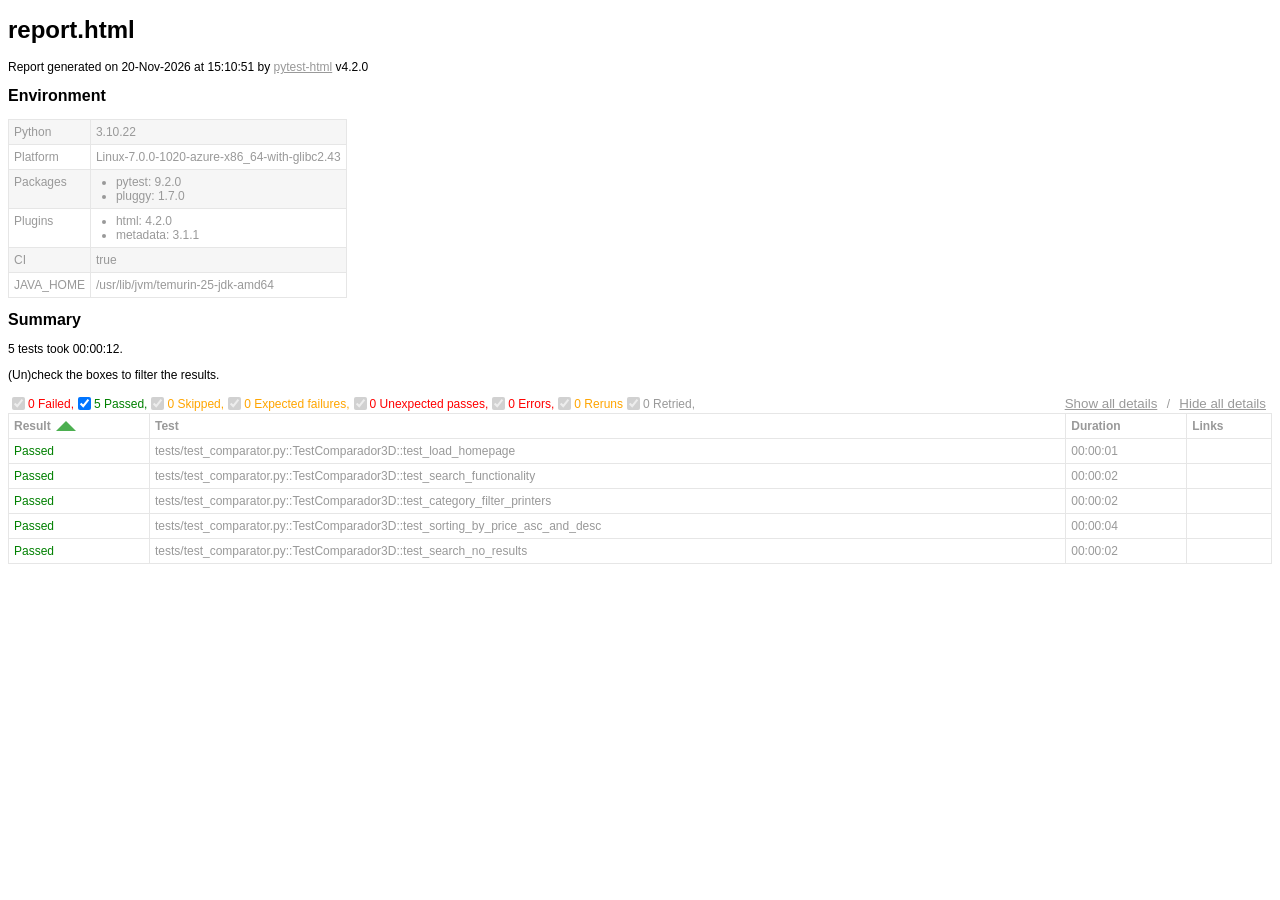
==== reports/report.html @ 1dee25d1 "deploy: 45efa06b1c443ad8f565aded5f43fcb3d5a237a5" ====
<!DOCTYPE html>
<html>
  <head>
    <meta charset="utf-8"/>
    <title id="head-title">report.html</title>
      <style type="text/css">body {
  font-family: Helvetica, Arial, sans-serif;
  font-size: 12px;
  /* do not increase min-width as some may use split screens */
  min-width: 800px;
  color: #999;
}

h1 {
  font-size: 24px;
  color: black;
}

h2 {
  font-size: 16px;
  color: black;
}

p {
  color: black;
}

a {
  color: #999;
}

table {
  border-collapse: collapse;
}

/******************************
 * SUMMARY INFORMATION
 ******************************/
#environment td {
  padding: 5px;
  border: 1px solid #e6e6e6;
  vertical-align: top;
}
#environment tr:nth-child(odd) {
  background-color: #f6f6f6;
}
#environment ul {
  margin: 0;
  padding: 0 20px;
}

/******************************
 * TEST RESULT COLORS
 ******************************/
span.passed,
.passed .col-result {
  color: green;
}

span.skipped,
span.xfailed,
span.rerun,
.skipped .col-result,
.xfailed .col-result,
.rerun .col-result {
  color: orange;
}

span.error,
span.failed,
span.xpassed,
.error .col-result,
.failed .col-result,
.xpassed .col-result {
  color: red;
}

.col-links__extra {
  margin-right: 3px;
}

/******************************
 * RESULTS TABLE
 *
 * 1. Table Layout
 * 2. Extra
 * 3. Sorting items
 *
 ******************************/
/*------------------
 * 1. Table Layout
 *------------------*/
#results-table {
  border: 1px solid #e6e6e6;
  color: #999;
  font-size: 12px;
  width: 100%;
}
#results-table th,
#results-table td {
  padding: 5px;
  border: 1px solid #e6e6e6;
  text-align: left;
}
#results-table th {
  font-weight: bold;
}

/*------------------
 * 2. Extra
 *------------------*/
.logwrapper {
  max-height: 230px;
  overflow-y: scroll;
  background-color: #e6e6e6;
}
.logwrapper.expanded {
  max-height: none;
}
.logwrapper.expanded .logexpander:after {
  content: "collapse [-]";
}
.logwrapper .logexpander {
  z-index: 1;
  position: sticky;
  top: 10px;
  width: max-content;
  border: 1px solid;
  border-radius: 3px;
  padding: 5px 7px;
  margin: 10px 0 10px calc(100% - 80px);
  cursor: pointer;
  background-color: #e6e6e6;
}
.logwrapper .logexpander:after {
  content: "expand [+]";
}
.logwrapper .logexpander:hover {
  color: #000;
  border-color: #000;
}
.logwrapper .log {
  min-height: 40px;
  position: relative;
  top: -50px;
  height: calc(100% + 50px);
  border: 1px solid #e6e6e6;
  color: black;
  display: block;
  font-family: "Courier New", Courier, monospace;
  padding: 5px;
  padding-right: 80px;
  white-space: pre-wrap;
}

div.media {
  border: 1px solid #e6e6e6;
  float: right;
  height: 240px;
  margin: 0 5px;
  overflow: hidden;
  width: 320px;
}

.media-container {
  display: grid;
  grid-template-columns: 25px auto 25px;
  align-items: center;
  flex: 1 1;
  overflow: hidden;
  height: 200px;
}

.media-container--fullscreen {
  grid-template-columns: 0px auto 0px;
}

.media-container__nav--right,
.media-container__nav--left {
  text-align: center;
  cursor: pointer;
}

.media-container__viewport {
  cursor: pointer;
  text-align: center;
  height: inherit;
}
.media-container__viewport img,
.media-container__viewport video {
  object-fit: cover;
  width: 100%;
  max-height: 100%;
}

.media__name,
.media__counter {
  display: flex;
  flex-direction: row;
  justify-content: space-around;
  flex: 0 0 25px;
  align-items: center;
}

.collapsible td:not(.col-links) {
  cursor: pointer;
}
.collapsible td:not(.col-links):hover::after {
  color: #bbb;
  font-style: italic;
  cursor: pointer;
}

.col-result {
  width: 130px;
}
.col-result:hover::after {
  content: " (hide details)";
}

.col-result.collapsed:hover::after {
  content: " (show details)";
}

#environment-header h2:hover::after {
  content: " (hide details)";
  color: #bbb;
  font-style: italic;
  cursor: pointer;
  font-size: 12px;
}

#environment-header.collapsed h2:hover::after {
  content: " (show details)";
  color: #bbb;
  font-style: italic;
  cursor: pointer;
  font-size: 12px;
}

/*------------------
 * 3. Sorting items
 *------------------*/
.sortable {
  cursor: pointer;
}
.sortable.desc:after {
  content: " ";
  position: relative;
  left: 5px;
  bottom: -12.5px;
  border: 10px solid #4caf50;
  border-bottom: 0;
  border-left-color: transparent;
  border-right-color: transparent;
}
.sortable.asc:after {
  content: " ";
  position: relative;
  left: 5px;
  bottom: 12.5px;
  border: 10px solid #4caf50;
  border-top: 0;
  border-left-color: transparent;
  border-right-color: transparent;
}

.hidden, .summary__reload__button.hidden {
  display: none;
}

.summary__data {
  flex: 0 0 550px;
}
.summary__reload {
  flex: 1 1;
  display: flex;
  justify-content: center;
}
.summary__reload__button {
  flex: 0 0 300px;
  display: flex;
  color: white;
  font-weight: bold;
  background-color: #4caf50;
  text-align: center;
  justify-content: center;
  align-items: center;
  border-radius: 3px;
  cursor: pointer;
}
.summary__reload__button:hover {
  background-color: #46a049;
}
.summary__spacer {
  flex: 0 0 550px;
}

.controls {
  display: flex;
  justify-content: space-between;
}

.filters,
.collapse {
  display: flex;
  align-items: center;
}
.filters button,
.collapse button {
  color: #999;
  border: none;
  background: none;
  cursor: pointer;
  text-decoration: underline;
}
.filters button:hover,
.collapse button:hover {
  color: #ccc;
}

.filter__label {
  margin-right: 10px;
}

      </style>
    
  </head>
  <body>
    <h1 id="title">report.html</h1>
    <p>Report generated on 20-Nov-2026 at 15:10:51 by <a href="https://pypi.python.org/pypi/pytest-html">pytest-html</a>
        v4.2.0</p>
    <div id="environment-header">
      <h2>Environment</h2>
    </div>
    <table id="environment"></table>
    <!-- TEMPLATES -->
      <template id="template_environment_row">
      <tr>
        <td></td>
        <td></td>
      </tr>
    </template>
    <template id="template_results-table__body--empty">
      <tbody class="results-table-row">
        <tr id="not-found-message">
          <td colspan="4">No results found. Check the filters.</td>
        </tr>
      </tbody>
    </template>
    <template id="template_results-table__tbody">
      <tbody class="results-table-row">
        <tr class="collapsible">
        </tr>
        <tr class="extras-row">
          <td class="extra" colspan="4">
            <div class="extraHTML"></div>
            <div class="media">
              <div class="media-container">
                  <div class="media-container__nav--left">&lt;</div>
                  <div class="media-container__viewport">
                    <img src="" />
                    <video controls>
                      <source src="" type="video/mp4">
                    </video>
                  </div>
                  <div class="media-container__nav--right">&gt;</div>
                </div>
                <div class="media__name"></div>
                <div class="media__counter"></div>
            </div>
            <div class="logwrapper">
              <div class="logexpander"></div>
              <div class="log"></div>
            </div>
          </td>
        </tr>
      </tbody>
    </template>
    <!-- END TEMPLATES -->
    <div class="summary">
      <div class="summary__data">
        <h2>Summary</h2>
        <div class="additional-summary prefix">
        </div>
        <p class="run-count">5 tests took 00:00:12.</p>
        <p class="filter">(Un)check the boxes to filter the results.</p>
        <div class="summary__reload">
          <div class="summary__reload__button hidden" onclick="location.reload()">
            <div>There are still tests running. <br />Reload this page to get the latest results!</div>
          </div>
        </div>
        <div class="summary__spacer"></div>
        <div class="controls">
          <div class="filters">
            <input checked="true" class="filter" name="filter_checkbox" type="checkbox" data-test-result="failed" disabled>
            <span class="failed">0 Failed,</span>
            <input checked="true" class="filter" name="filter_checkbox" type="checkbox" data-test-result="passed" >
            <span class="passed">5 Passed,</span>
            <input checked="true" class="filter" name="filter_checkbox" type="checkbox" data-test-result="skipped" disabled>
            <span class="skipped">0 Skipped,</span>
            <input checked="true" class="filter" name="filter_checkbox" type="checkbox" data-test-result="xfailed" disabled>
            <span class="xfailed">0 Expected failures,</span>
            <input checked="true" class="filter" name="filter_checkbox" type="checkbox" data-test-result="xpassed" disabled>
            <span class="xpassed">0 Unexpected passes,</span>
            <input checked="true" class="filter" name="filter_checkbox" type="checkbox" data-test-result="error" disabled>
            <span class="error">0 Errors,</span>
            <input checked="true" class="filter" name="filter_checkbox" type="checkbox" data-test-result="rerun" disabled>
            <span class="rerun">0 Reruns</span>
            <input checked="true" class="filter" name="filter_checkbox" type="checkbox" data-test-result="retried" disabled>
            <span class="retried">0 Retried,</span>
          </div>
          <div class="collapse">
            <button id="show_all_details">Show all details</button>&nbsp;/&nbsp;<button id="hide_all_details">Hide all details</button>
          </div>
        </div>
      </div>
      <div class="additional-summary summary">
      </div>
      <div class="additional-summary postfix">
      </div>
    </div>
    <table id="results-table">
      <thead id="results-table-head">
        <tr>
          <th class="sortable" data-column-type="result">Result</th>
          <th class="sortable" data-column-type="testId">Test</th>
          <th class="sortable" data-column-type="duration">Duration</th>
          <th>Links</th>
        </tr>
      </thead>
    </table>
  <footer>
    <div id="data-container" data-jsonblob="{&#34;environment&#34;: {&#34;Python&#34;: &#34;3.10.22&#34;, &#34;Platform&#34;: &#34;Linux-7.0.0-1020-azure-x86_64-with-glibc2.43&#34;, &#34;Packages&#34;: {&#34;pytest&#34;: &#34;9.2.0&#34;, &#34;pluggy&#34;: &#34;1.7.0&#34;}, &#34;Plugins&#34;: {&#34;html&#34;: &#34;4.2.0&#34;, &#34;metadata&#34;: &#34;3.1.1&#34;}, &#34;CI&#34;: &#34;true&#34;, &#34;JAVA_HOME&#34;: &#34;/usr/lib/jvm/temurin-25-jdk-amd64&#34;}, &#34;tests&#34;: {&#34;tests/test_comparator.py::TestComparador3D::test_load_homepage&#34;: [{&#34;extras&#34;: [], &#34;result&#34;: &#34;Passed&#34;, &#34;testId&#34;: &#34;tests/test_comparator.py::TestComparador3D::test_load_homepage&#34;, &#34;duration&#34;: &#34;00:00:01&#34;, &#34;resultsTableRow&#34;: [&#34;&lt;td class=\&#34;col-result\&#34;&gt;Passed&lt;/td&gt;&#34;, &#34;&lt;td class=\&#34;col-testId\&#34;&gt;tests/test_comparator.py::TestComparador3D::test_load_homepage&lt;/td&gt;&#34;, &#34;&lt;td class=\&#34;col-duration\&#34;&gt;00:00:01&lt;/td&gt;&#34;, &#34;&lt;td class=\&#34;col-links\&#34;&gt;&lt;/td&gt;&#34;], &#34;log&#34;: &#34;No log output captured.&#34;}], &#34;tests/test_comparator.py::TestComparador3D::test_search_functionality&#34;: [{&#34;extras&#34;: [], &#34;result&#34;: &#34;Passed&#34;, &#34;testId&#34;: &#34;tests/test_comparator.py::TestComparador3D::test_search_functionality&#34;, &#34;duration&#34;: &#34;00:00:02&#34;, &#34;resultsTableRow&#34;: [&#34;&lt;td class=\&#34;col-result\&#34;&gt;Passed&lt;/td&gt;&#34;, &#34;&lt;td class=\&#34;col-testId\&#34;&gt;tests/test_comparator.py::TestComparador3D::test_search_functionality&lt;/td&gt;&#34;, &#34;&lt;td class=\&#34;col-duration\&#34;&gt;00:00:02&lt;/td&gt;&#34;, &#34;&lt;td class=\&#34;col-links\&#34;&gt;&lt;/td&gt;&#34;], &#34;log&#34;: &#34;No log output captured.&#34;}], &#34;tests/test_comparator.py::TestComparador3D::test_category_filter_printers&#34;: [{&#34;extras&#34;: [], &#34;result&#34;: &#34;Passed&#34;, &#34;testId&#34;: &#34;tests/test_comparator.py::TestComparador3D::test_category_filter_printers&#34;, &#34;duration&#34;: &#34;00:00:02&#34;, &#34;resultsTableRow&#34;: [&#34;&lt;td class=\&#34;col-result\&#34;&gt;Passed&lt;/td&gt;&#34;, &#34;&lt;td class=\&#34;col-testId\&#34;&gt;tests/test_comparator.py::TestComparador3D::test_category_filter_printers&lt;/td&gt;&#34;, &#34;&lt;td class=\&#34;col-duration\&#34;&gt;00:00:02&lt;/td&gt;&#34;, &#34;&lt;td class=\&#34;col-links\&#34;&gt;&lt;/td&gt;&#34;], &#34;log&#34;: &#34;No log output captured.&#34;}], &#34;tests/test_comparator.py::TestComparador3D::test_sorting_by_price_asc_and_desc&#34;: [{&#34;extras&#34;: [], &#34;result&#34;: &#34;Passed&#34;, &#34;testId&#34;: &#34;tests/test_comparator.py::TestComparador3D::test_sorting_by_price_asc_and_desc&#34;, &#34;duration&#34;: &#34;00:00:04&#34;, &#34;resultsTableRow&#34;: [&#34;&lt;td class=\&#34;col-result\&#34;&gt;Passed&lt;/td&gt;&#34;, &#34;&lt;td class=\&#34;col-testId\&#34;&gt;tests/test_comparator.py::TestComparador3D::test_sorting_by_price_asc_and_desc&lt;/td&gt;&#34;, &#34;&lt;td class=\&#34;col-duration\&#34;&gt;00:00:04&lt;/td&gt;&#34;, &#34;&lt;td class=\&#34;col-links\&#34;&gt;&lt;/td&gt;&#34;], &#34;log&#34;: &#34;No log output captured.&#34;}], &#34;tests/test_comparator.py::TestComparador3D::test_search_no_results&#34;: [{&#34;extras&#34;: [], &#34;result&#34;: &#34;Passed&#34;, &#34;testId&#34;: &#34;tests/test_comparator.py::TestComparador3D::test_search_no_results&#34;, &#34;duration&#34;: &#34;00:00:02&#34;, &#34;resultsTableRow&#34;: [&#34;&lt;td class=\&#34;col-result\&#34;&gt;Passed&lt;/td&gt;&#34;, &#34;&lt;td class=\&#34;col-testId\&#34;&gt;tests/test_comparator.py::TestComparador3D::test_search_no_results&lt;/td&gt;&#34;, &#34;&lt;td class=\&#34;col-duration\&#34;&gt;00:00:02&lt;/td&gt;&#34;, &#34;&lt;td class=\&#34;col-links\&#34;&gt;&lt;/td&gt;&#34;], &#34;log&#34;: &#34;No log output captured.&#34;}]}, &#34;renderCollapsed&#34;: [&#34;passed&#34;], &#34;initialSort&#34;: &#34;result&#34;, &#34;title&#34;: &#34;report.html&#34;}"></div>
    <script>
      (function(){function r(e,n,t){function o(i,f){if(!n[i]){if(!e[i]){var c="function"==typeof require&&require;if(!f&&c)return c(i,!0);if(u)return u(i,!0);var a=new Error("Cannot find module '"+i+"'");throw a.code="MODULE_NOT_FOUND",a}var p=n[i]={exports:{}};e[i][0].call(p.exports,function(r){var n=e[i][1][r];return o(n||r)},p,p.exports,r,e,n,t)}return n[i].exports}for(var u="function"==typeof require&&require,i=0;i<t.length;i++)o(t[i]);return o}return r})()({1:[function(require,module,exports){
const { getCollapsedCategory, setCollapsedIds } = require('./storage.js')

class DataManager {
    setManager(data) {
        const collapsedCategories = [...getCollapsedCategory(data.renderCollapsed)]
        const collapsedIds = []
        const tests = Object.values(data.tests).flat().map((test, index) => {
            const collapsed = collapsedCategories.includes(test.result.toLowerCase())
            const id = `test_${index}`
            if (collapsed) {
                collapsedIds.push(id)
            }
            return {
                ...test,
                id,
                collapsed,
            }
        })
        const dataBlob = { ...data, tests }
        this.data = { ...dataBlob }
        this.renderData = { ...dataBlob }
        setCollapsedIds(collapsedIds)
    }

    get allData() {
        return { ...this.data }
    }

    resetRender() {
        this.renderData = { ...this.data }
    }

    setRender(data) {
        this.renderData.tests = [...data]
    }

    toggleCollapsedItem(id) {
        this.renderData.tests = this.renderData.tests.map((test) =>
            test.id === id ? { ...test, collapsed: !test.collapsed } : test,
        )
    }

    set allCollapsed(collapsed) {
        this.renderData = { ...this.renderData, tests: [...this.renderData.tests.map((test) => (
            { ...test, collapsed }
        ))] }
    }

    get testSubset() {
        return [...this.renderData.tests]
    }

    get environment() {
        return this.renderData.environment
    }

    get initialSort() {
        return this.data.initialSort
    }
}

module.exports = {
    manager: new DataManager(),
}

},{"./storage.js":8}],2:[function(require,module,exports){
const mediaViewer = require('./mediaviewer.js')
const templateEnvRow = document.getElementById('template_environment_row')
const templateResult = document.getElementById('template_results-table__tbody')

function htmlToElements(html) {
    const temp = document.createElement('template')
    temp.innerHTML = html
    return temp.content.childNodes
}

const find = (selector, elem) => {
    if (!elem) {
        elem = document
    }
    return elem.querySelector(selector)
}

const findAll = (selector, elem) => {
    if (!elem) {
        elem = document
    }
    return [...elem.querySelectorAll(selector)]
}

const dom = {
    getStaticRow: (key, value) => {
        const envRow = templateEnvRow.content.cloneNode(true)
        const isObj = typeof value === 'object' && value !== null
        const values = isObj ? Object.keys(value).map((k) => `${k}: ${value[k]}`) : null

        const valuesElement = htmlToElements(
            values ? `<ul>${values.map((val) => `<li>${val}</li>`).join('')}<ul>` : `<div>${value}</div>`)[0]
        const td = findAll('td', envRow)
        td[0].textContent = key
        td[1].appendChild(valuesElement)

        return envRow
    },
    getResultTBody: ({ testId, id, log, extras, resultsTableRow, tableHtml, result, collapsed }) => {
        const resultBody = templateResult.content.cloneNode(true)
        resultBody.querySelector('tbody').classList.add(result.toLowerCase())
        resultBody.querySelector('tbody').id = testId
        resultBody.querySelector('.collapsible').dataset.id = id

        resultsTableRow.forEach((html) => {
            const t = document.createElement('template')
            t.innerHTML = html
            resultBody.querySelector('.collapsible').appendChild(t.content)
        })

        if (log) {
            // Wrap lines starting with "E" with span.error to color those lines red
            const wrappedLog = log.replace(/^E.*$/gm, (match) => `<span class="error">${match}</span>`)
            resultBody.querySelector('.log').innerHTML = wrappedLog
        } else {
            resultBody.querySelector('.log').remove()
        }

        if (collapsed) {
            resultBody.querySelector('.collapsible > .col-result')?.classList.add('collapsed')
            resultBody.querySelector('.extras-row').classList.add('hidden')
        } else {
            resultBody.querySelector('.collapsible > .col-result')?.classList.remove('collapsed')
        }

        const media = []
        extras?.forEach(({ name, format_type, content }) => {
            if (['image', 'video'].includes(format_type)) {
                media.push({ path: content, name, format_type })
            }

            if (format_type === 'html') {
                resultBody.querySelector('.extraHTML').insertAdjacentHTML('beforeend', `<div>${content}</div>`)
            }
        })
        mediaViewer.setup(resultBody, media)

        // Add custom html from the pytest_html_results_table_html hook
        tableHtml?.forEach((item) => {
            resultBody.querySelector('td[class="extra"]').insertAdjacentHTML('beforeend', item)
        })

        return resultBody
    },
}

module.exports = {
    dom,
    htmlToElements,
    find,
    findAll,
}

},{"./mediaviewer.js":6}],3:[function(require,module,exports){
const { manager } = require('./datamanager.js')
const { doSort } = require('./sort.js')
const storageModule = require('./storage.js')

const getFilteredSubSet = (filter) =>
    manager.allData.tests.filter(({ result }) => filter.includes(result.toLowerCase()))

const doInitFilter = () => {
    const currentFilter = storageModule.getVisible()
    const filteredSubset = getFilteredSubSet(currentFilter)
    manager.setRender(filteredSubset)
}

const doFilter = (type, show) => {
    if (show) {
        storageModule.showCategory(type)
    } else {
        storageModule.hideCategory(type)
    }

    const currentFilter = storageModule.getVisible()
    const filteredSubset = getFilteredSubSet(currentFilter)
    manager.setRender(filteredSubset)

    const sortColumn = storageModule.getSort()
    doSort(sortColumn, true)
}

module.exports = {
    doFilter,
    doInitFilter,
}

},{"./datamanager.js":1,"./sort.js":7,"./storage.js":8}],4:[function(require,module,exports){
const { redraw, bindEvents, renderStatic } = require('./main.js')
const { doInitFilter } = require('./filter.js')
const { doInitSort } = require('./sort.js')
const { manager } = require('./datamanager.js')
const data = JSON.parse(document.getElementById('data-container').dataset.jsonblob)

function init() {
    manager.setManager(data)
    doInitFilter()
    doInitSort()
    renderStatic()
    redraw()
    bindEvents()
}

init()

},{"./datamanager.js":1,"./filter.js":3,"./main.js":5,"./sort.js":7}],5:[function(require,module,exports){
const { dom, find, findAll } = require('./dom.js')
const { manager } = require('./datamanager.js')
const { doSort } = require('./sort.js')
const { doFilter } = require('./filter.js')
const {
    getVisible,
    getCollapsedIds,
    setCollapsedIds,
    getSort,
    getSortDirection,
    possibleFilters,
} = require('./storage.js')

const removeChildren = (node) => {
    while (node.firstChild) {
        node.removeChild(node.firstChild)
    }
}

const renderStatic = () => {
    const renderEnvironmentTable = () => {
        const environment = manager.environment
        const rows = Object.keys(environment).map((key) => dom.getStaticRow(key, environment[key]))
        const table = document.getElementById('environment')
        removeChildren(table)
        rows.forEach((row) => table.appendChild(row))
    }
    renderEnvironmentTable()
}

const addItemToggleListener = (elem) => {
    elem.addEventListener('click', ({ target }) => {
        const id = target.parentElement.dataset.id
        manager.toggleCollapsedItem(id)

        const collapsedIds = getCollapsedIds()
        if (collapsedIds.includes(id)) {
            const updated = collapsedIds.filter((item) => item !== id)
            setCollapsedIds(updated)
        } else {
            collapsedIds.push(id)
            setCollapsedIds(collapsedIds)
        }
        redraw()
    })
}

const renderContent = (tests) => {
    const sortAttr = getSort(manager.initialSort)
    const sortAsc = JSON.parse(getSortDirection())
    const rows = tests.map(dom.getResultTBody)
    const table = document.getElementById('results-table')
    const tableHeader = document.getElementById('results-table-head')

    const newTable = document.createElement('table')
    newTable.id = 'results-table'

    // remove all sorting classes and set the relevant
    findAll('.sortable', tableHeader).forEach((elem) => elem.classList.remove('asc', 'desc'))
    tableHeader.querySelector(`.sortable[data-column-type="${sortAttr}"]`)?.classList.add(sortAsc ? 'desc' : 'asc')
    newTable.appendChild(tableHeader)

    if (!rows.length) {
        const emptyTable = document.getElementById('template_results-table__body--empty').content.cloneNode(true)
        newTable.appendChild(emptyTable)
    } else {
        rows.forEach((row) => {
            if (!!row) {
                findAll('.collapsible td:not(.col-links', row).forEach(addItemToggleListener)
                find('.logexpander', row).addEventListener('click',
                    (evt) => evt.target.parentNode.classList.toggle('expanded'),
                )
                newTable.appendChild(row)
            }
        })
    }

    table.replaceWith(newTable)
}

const renderDerived = () => {
    const currentFilter = getVisible()
    possibleFilters.forEach((result) => {
        const input = document.querySelector(`input[data-test-result="${result}"]`)
        input.checked = currentFilter.includes(result)
    })
}

const bindEvents = () => {
    const filterColumn = (evt) => {
        const { target: element } = evt
        const { testResult } = element.dataset

        doFilter(testResult, element.checked)
        const collapsedIds = getCollapsedIds()
        const updated = manager.renderData.tests.map((test) => {
            return {
                ...test,
                collapsed: collapsedIds.includes(test.id),
            }
        })
        manager.setRender(updated)
        redraw()
    }

    const header = document.getElementById('environment-header')
    header.addEventListener('click', () => {
        const table = document.getElementById('environment')
        table.classList.toggle('hidden')
        header.classList.toggle('collapsed')
    })

    findAll('input[name="filter_checkbox"]').forEach((elem) => {
        elem.addEventListener('click', filterColumn)
    })

    findAll('.sortable').forEach((elem) => {
        elem.addEventListener('click', (evt) => {
            const { target: element } = evt
            const { columnType } = element.dataset
            doSort(columnType)
            redraw()
        })
    })

    document.getElementById('show_all_details').addEventListener('click', () => {
        manager.allCollapsed = false
        setCollapsedIds([])
        redraw()
    })
    document.getElementById('hide_all_details').addEventListener('click', () => {
        manager.allCollapsed = true
        const allIds = manager.renderData.tests.map((test) => test.id)
        setCollapsedIds(allIds)
        redraw()
    })
}

const redraw = () => {
    const { testSubset } = manager

    renderContent(testSubset)
    renderDerived()
}

module.exports = {
    redraw,
    bindEvents,
    renderStatic,
}

},{"./datamanager.js":1,"./dom.js":2,"./filter.js":3,"./sort.js":7,"./storage.js":8}],6:[function(require,module,exports){
class MediaViewer {
    constructor(assets) {
        this.assets = assets
        this.index = 0
    }

    nextActive() {
        this.index = this.index === this.assets.length - 1 ? 0 : this.index + 1
        return [this.activeFile, this.index]
    }

    prevActive() {
        this.index = this.index === 0 ? this.assets.length - 1 : this.index -1
        return [this.activeFile, this.index]
    }

    get currentIndex() {
        return this.index
    }

    get activeFile() {
        return this.assets[this.index]
    }
}


const setup = (resultBody, assets) => {
    if (!assets.length) {
        resultBody.querySelector('.media').classList.add('hidden')
        return
    }

    const mediaViewer = new MediaViewer(assets)
    const container = resultBody.querySelector('.media-container')
    const leftArrow = resultBody.querySelector('.media-container__nav--left')
    const rightArrow = resultBody.querySelector('.media-container__nav--right')
    const mediaName = resultBody.querySelector('.media__name')
    const counter = resultBody.querySelector('.media__counter')
    const imageEl = resultBody.querySelector('img')
    const sourceEl = resultBody.querySelector('source')
    const videoEl = resultBody.querySelector('video')

    const setImg = (media, index) => {
        if (media?.format_type === 'image') {
            imageEl.src = media.path

            imageEl.classList.remove('hidden')
            videoEl.classList.add('hidden')
        } else if (media?.format_type === 'video') {
            sourceEl.src = media.path

            videoEl.classList.remove('hidden')
            imageEl.classList.add('hidden')
        }

        mediaName.innerText = media?.name
        counter.innerText = `${index + 1} / ${assets.length}`
    }
    setImg(mediaViewer.activeFile, mediaViewer.currentIndex)

    const moveLeft = () => {
        const [media, index] = mediaViewer.prevActive()
        setImg(media, index)
    }
    const doRight = () => {
        const [media, index] = mediaViewer.nextActive()
        setImg(media, index)
    }
    const openImg = () => {
        window.open(mediaViewer.activeFile.path, '_blank')
    }
    if (assets.length === 1) {
        container.classList.add('media-container--fullscreen')
    } else {
        leftArrow.addEventListener('click', moveLeft)
        rightArrow.addEventListener('click', doRight)
    }
    imageEl.addEventListener('click', openImg)
}

module.exports = {
    setup,
}

},{}],7:[function(require,module,exports){
const { manager } = require('./datamanager.js')
const storageModule = require('./storage.js')

const genericSort = (list, key, ascending, customOrder) => {
    let sorted
    if (customOrder) {
        sorted = list.sort((a, b) => {
            const aValue = a.result.toLowerCase()
            const bValue = b.result.toLowerCase()

            const aIndex = customOrder.findIndex((item) => item.toLowerCase() === aValue)
            const bIndex = customOrder.findIndex((item) => item.toLowerCase() === bValue)

            // Compare the indices to determine the sort order
            return aIndex - bIndex
        })
    } else {
        sorted = list.sort((a, b) => a[key] === b[key] ? 0 : a[key] > b[key] ? 1 : -1)
    }

    if (ascending) {
        sorted.reverse()
    }
    return sorted
}

const durationSort = (list, ascending) => {
    const parseDuration = (duration) => {
        if (duration.includes(':')) {
            // If it's in the format "HH:mm:ss"
            const [hours, minutes, seconds] = duration.split(':').map(Number)
            return (hours * 3600 + minutes * 60 + seconds) * 1000
        } else {
            // If it's in the format "nnn ms"
            return parseInt(duration)
        }
    }
    const sorted = list.sort((a, b) => parseDuration(a['duration']) - parseDuration(b['duration']))
    if (ascending) {
        sorted.reverse()
    }
    return sorted
}

const doInitSort = () => {
    const type = storageModule.getSort(manager.initialSort)
    const ascending = storageModule.getSortDirection()
    const list = manager.testSubset
    const initialOrder = ['Error', 'Failed', 'Rerun', 'XFailed', 'XPassed', 'Skipped', 'Passed']

    storageModule.setSort(type)
    storageModule.setSortDirection(ascending)

    if (type?.toLowerCase() === 'original') {
        manager.setRender(list)
    } else {
        let sortedList
        switch (type) {
        case 'duration':
            sortedList = durationSort(list, ascending)
            break
        case 'result':
            sortedList = genericSort(list, type, ascending, initialOrder)
            break
        default:
            sortedList = genericSort(list, type, ascending)
            break
        }
        manager.setRender(sortedList)
    }
}

const doSort = (type, skipDirection) => {
    const newSortType = storageModule.getSort(manager.initialSort) !== type
    const currentAsc = storageModule.getSortDirection()
    let ascending
    if (skipDirection) {
        ascending = currentAsc
    } else {
        ascending = newSortType ? false : !currentAsc
    }
    storageModule.setSort(type)
    storageModule.setSortDirection(ascending)

    const list = manager.testSubset
    const sortedList = type === 'duration' ? durationSort(list, ascending) : genericSort(list, type, ascending)
    manager.setRender(sortedList)
}

module.exports = {
    doInitSort,
    doSort,
}

},{"./datamanager.js":1,"./storage.js":8}],8:[function(require,module,exports){
const possibleFilters = [
    'passed',
    'skipped',
    'failed',
    'error',
    'xfailed',
    'xpassed',
    'rerun',
]

const getVisible = () => {
    const url = new URL(window.location.href)
    const settings = new URLSearchParams(url.search).get('visible')
    const lower = (item) => {
        const lowerItem = item.toLowerCase()
        if (possibleFilters.includes(lowerItem)) {
            return lowerItem
        }
        return null
    }
    return settings === null ?
        possibleFilters :
        [...new Set(settings?.split(',').map(lower).filter((item) => item))]
}

const hideCategory = (categoryToHide) => {
    const url = new URL(window.location.href)
    const visibleParams = new URLSearchParams(url.search).get('visible')
    const currentVisible = visibleParams ? visibleParams.split(',') : [...possibleFilters]
    const settings = [...new Set(currentVisible)].filter((f) => f !== categoryToHide).join(',')

    url.searchParams.set('visible', settings)
    window.history.pushState({}, null, unescape(url.href))
}

const showCategory = (categoryToShow) => {
    if (typeof window === 'undefined') {
        return
    }
    const url = new URL(window.location.href)
    const currentVisible = new URLSearchParams(url.search).get('visible')?.split(',').filter(Boolean) ||
        [...possibleFilters]
    const settings = [...new Set([categoryToShow, ...currentVisible])]
    const noFilter = possibleFilters.length === settings.length || !settings.length

    noFilter ? url.searchParams.delete('visible') : url.searchParams.set('visible', settings.join(','))
    window.history.pushState({}, null, unescape(url.href))
}

const getSort = (initialSort) => {
    const url = new URL(window.location.href)
    let sort = new URLSearchParams(url.search).get('sort')
    if (!sort) {
        sort = initialSort || 'result'
    }
    return sort
}

const setSort = (type) => {
    const url = new URL(window.location.href)
    url.searchParams.set('sort', type)
    window.history.pushState({}, null, unescape(url.href))
}

const getCollapsedCategory = (renderCollapsed) => {
    let categories
    if (typeof window !== 'undefined') {
        const url = new URL(window.location.href)
        const collapsedItems = new URLSearchParams(url.search).get('collapsed')
        switch (true) {
        case !renderCollapsed && collapsedItems === null:
            categories = ['passed']
            break
        case collapsedItems?.length === 0 || /^["']{2}$/.test(collapsedItems):
            categories = []
            break
        case /^all$/.test(collapsedItems) || collapsedItems === null && /^all$/.test(renderCollapsed):
            categories = [...possibleFilters]
            break
        default:
            categories = collapsedItems?.split(',').map((item) => item.toLowerCase()) || renderCollapsed
            break
        }
    } else {
        categories = []
    }
    return categories
}

const getSortDirection = () => JSON.parse(sessionStorage.getItem('sortAsc')) || false
const setSortDirection = (ascending) => sessionStorage.setItem('sortAsc', ascending)

const getCollapsedIds = () => JSON.parse(sessionStorage.getItem('collapsedIds')) || []
const setCollapsedIds = (list) => sessionStorage.setItem('collapsedIds', JSON.stringify(list))

module.exports = {
    getVisible,
    hideCategory,
    showCategory,
    getCollapsedIds,
    setCollapsedIds,
    getSort,
    setSort,
    getSortDirection,
    setSortDirection,
    getCollapsedCategory,
    possibleFilters,
}

},{}]},{},[4]);
    </script>
  </footer>
  </body>
</html>
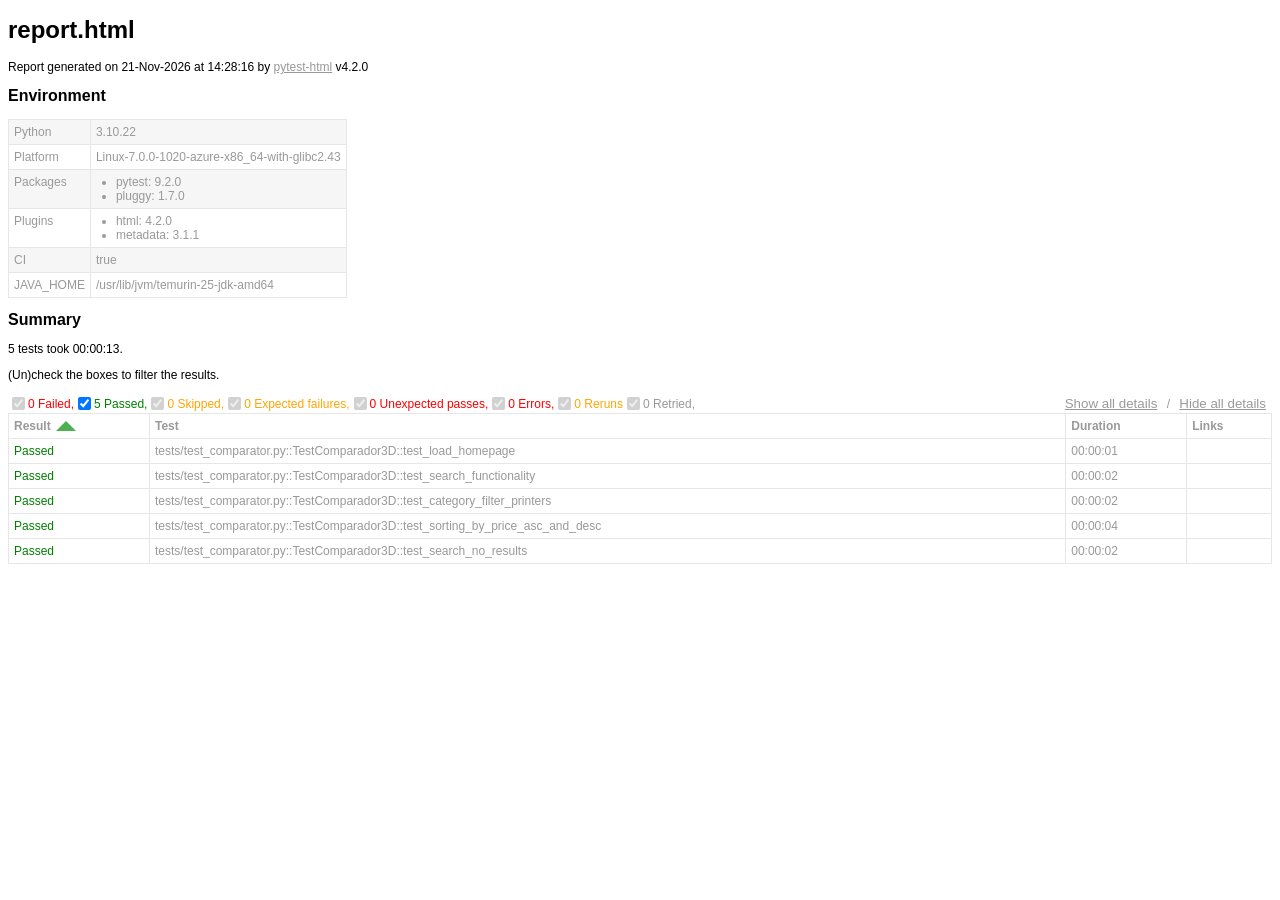
==== commit aa3ea4da: "deploy: 45efa06b1c443ad8f565aded5f43fcb3d5a237a5" ====
--- a/reports/report.html
+++ b/reports/report.html
@@ -328,7 +328,7 @@
   </head>
   <body>
     <h1 id="title">report.html</h1>
-    <p>Report generated on 20-Nov-2026 at 15:10:51 by <a href="https://pypi.python.org/pypi/pytest-html">pytest-html</a>
+    <p>Report generated on 21-Nov-2026 at 14:28:16 by <a href="https://pypi.python.org/pypi/pytest-html">pytest-html</a>
         v4.2.0</p>
     <div id="environment-header">
       <h2>Environment</h2>
@@ -383,7 +383,7 @@
         <h2>Summary</h2>
         <div class="additional-summary prefix">
         </div>
-        <p class="run-count">5 tests took 00:00:12.</p>
+        <p class="run-count">5 tests took 00:00:13.</p>
         <p class="filter">(Un)check the boxes to filter the results.</p>
         <div class="summary__reload">
           <div class="summary__reload__button hidden" onclick="location.reload()">
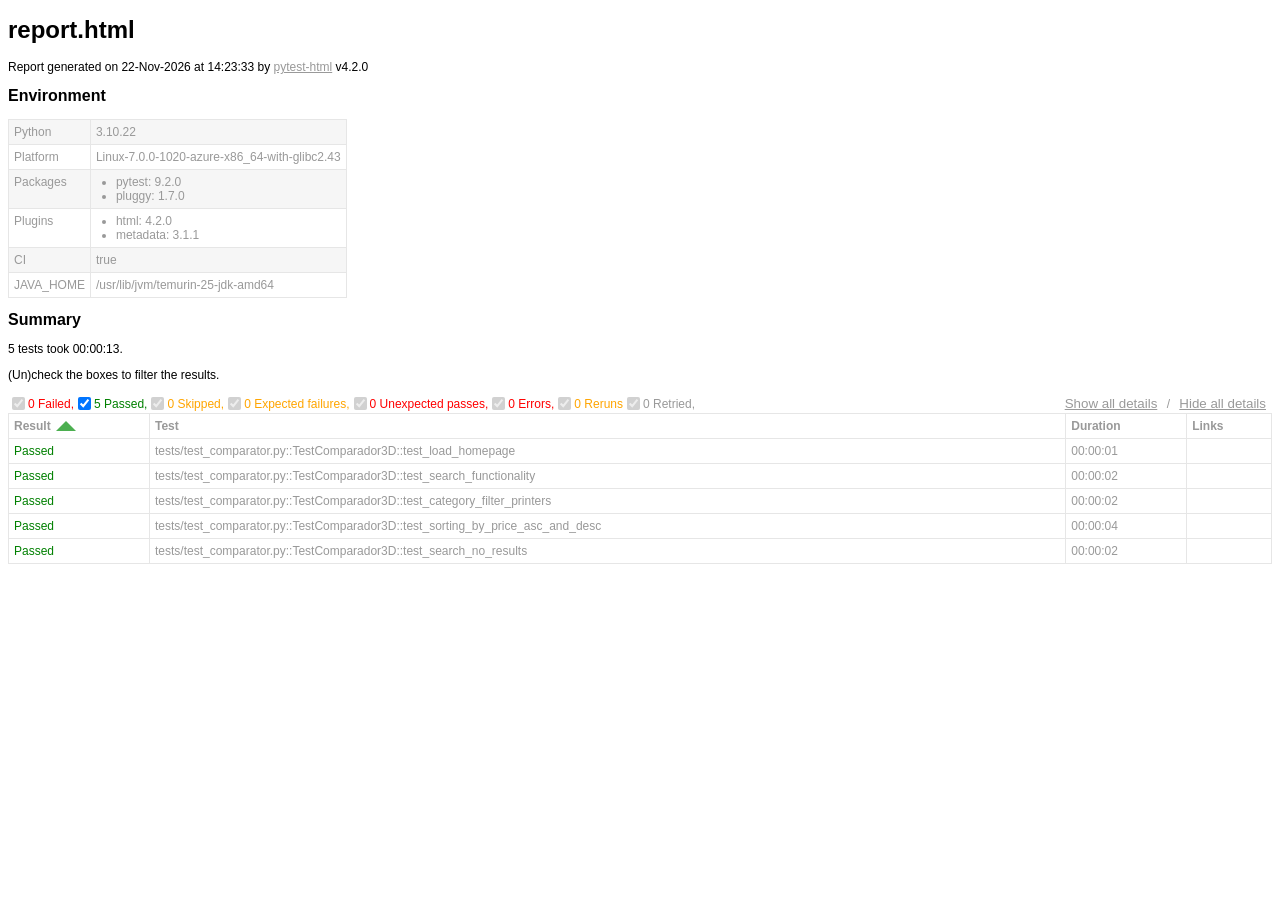
==== commit 8054a6a1: "deploy: 45efa06b1c443ad8f565aded5f43fcb3d5a237a5" ====
--- a/reports/report.html
+++ b/reports/report.html
@@ -328,7 +328,7 @@
   </head>
   <body>
     <h1 id="title">report.html</h1>
-    <p>Report generated on 21-Nov-2026 at 14:28:16 by <a href="https://pypi.python.org/pypi/pytest-html">pytest-html</a>
+    <p>Report generated on 22-Nov-2026 at 14:23:33 by <a href="https://pypi.python.org/pypi/pytest-html">pytest-html</a>
         v4.2.0</p>
     <div id="environment-header">
       <h2>Environment</h2>
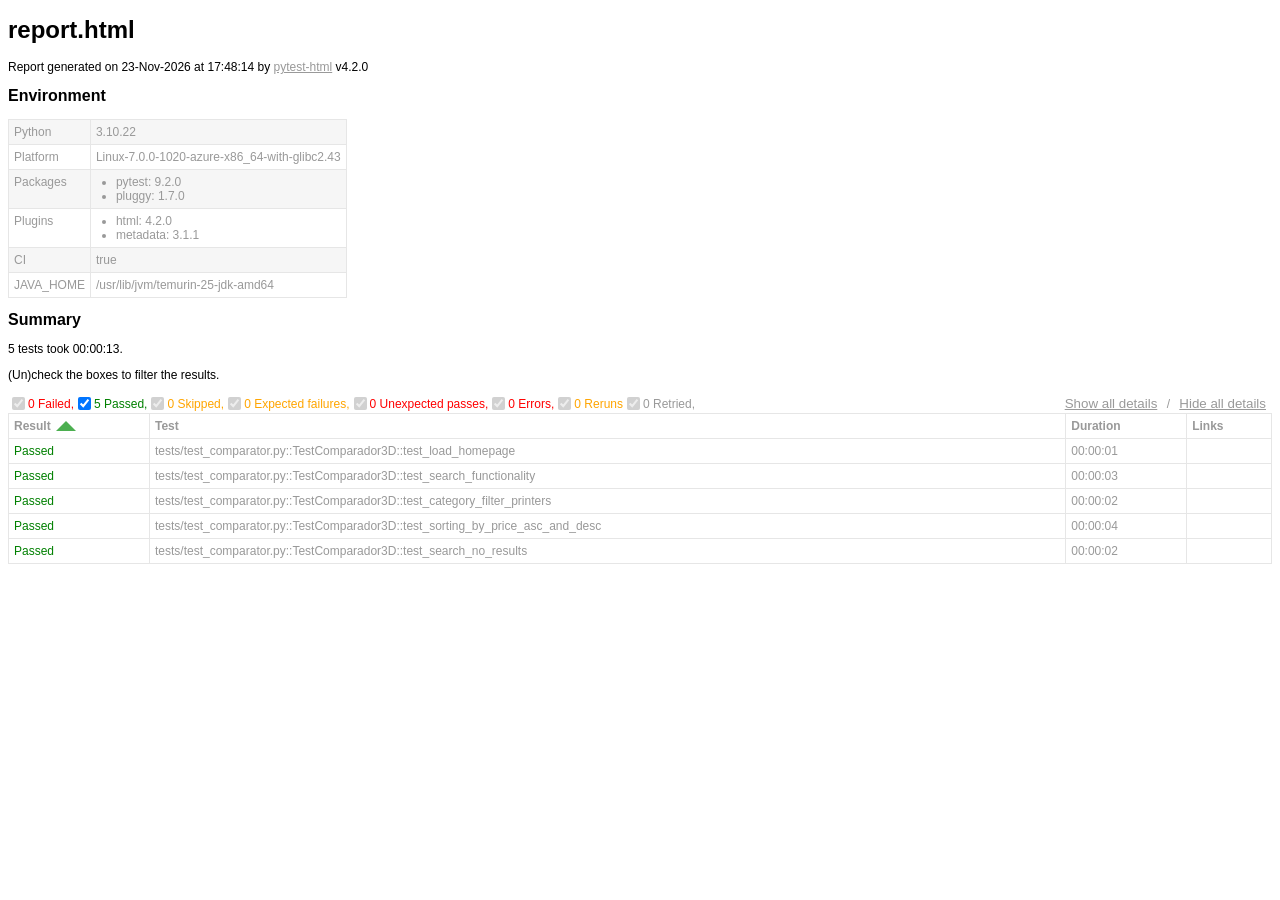
==== commit 1343cd9a: "deploy: 45efa06b1c443ad8f565aded5f43fcb3d5a237a5" ====
--- a/reports/report.html
+++ b/reports/report.html
@@ -328,7 +328,7 @@
   </head>
   <body>
     <h1 id="title">report.html</h1>
-    <p>Report generated on 22-Nov-2026 at 14:23:33 by <a href="https://pypi.python.org/pypi/pytest-html">pytest-html</a>
+    <p>Report generated on 23-Nov-2026 at 17:48:14 by <a href="https://pypi.python.org/pypi/pytest-html">pytest-html</a>
         v4.2.0</p>
     <div id="environment-header">
       <h2>Environment</h2>
@@ -431,7 +431,7 @@
       </thead>
     </table>
   <footer>
-    <div id="data-container" data-jsonblob="{&#34;environment&#34;: {&#34;Python&#34;: &#34;3.10.22&#34;, &#34;Platform&#34;: &#34;Linux-7.0.0-1020-azure-x86_64-with-glibc2.43&#34;, &#34;Packages&#34;: {&#34;pytest&#34;: &#34;9.2.0&#34;, &#34;pluggy&#34;: &#34;1.7.0&#34;}, &#34;Plugins&#34;: {&#34;html&#34;: &#34;4.2.0&#34;, &#34;metadata&#34;: &#34;3.1.1&#34;}, &#34;CI&#34;: &#34;true&#34;, &#34;JAVA_HOME&#34;: &#34;/usr/lib/jvm/temurin-25-jdk-amd64&#34;}, &#34;tests&#34;: {&#34;tests/test_comparator.py::TestComparador3D::test_load_homepage&#34;: [{&#34;extras&#34;: [], &#34;result&#34;: &#34;Passed&#34;, &#34;testId&#34;: &#34;tests/test_comparator.py::TestComparador3D::test_load_homepage&#34;, &#34;duration&#34;: &#34;00:00:01&#34;, &#34;resultsTableRow&#34;: [&#34;&lt;td class=\&#34;col-result\&#34;&gt;Passed&lt;/td&gt;&#34;, &#34;&lt;td class=\&#34;col-testId\&#34;&gt;tests/test_comparator.py::TestComparador3D::test_load_homepage&lt;/td&gt;&#34;, &#34;&lt;td class=\&#34;col-duration\&#34;&gt;00:00:01&lt;/td&gt;&#34;, &#34;&lt;td class=\&#34;col-links\&#34;&gt;&lt;/td&gt;&#34;], &#34;log&#34;: &#34;No log output captured.&#34;}], &#34;tests/test_comparator.py::TestComparador3D::test_search_functionality&#34;: [{&#34;extras&#34;: [], &#34;result&#34;: &#34;Passed&#34;, &#34;testId&#34;: &#34;tests/test_comparator.py::TestComparador3D::test_search_functionality&#34;, &#34;duration&#34;: &#34;00:00:02&#34;, &#34;resultsTableRow&#34;: [&#34;&lt;td class=\&#34;col-result\&#34;&gt;Passed&lt;/td&gt;&#34;, &#34;&lt;td class=\&#34;col-testId\&#34;&gt;tests/test_comparator.py::TestComparador3D::test_search_functionality&lt;/td&gt;&#34;, &#34;&lt;td class=\&#34;col-duration\&#34;&gt;00:00:02&lt;/td&gt;&#34;, &#34;&lt;td class=\&#34;col-links\&#34;&gt;&lt;/td&gt;&#34;], &#34;log&#34;: &#34;No log output captured.&#34;}], &#34;tests/test_comparator.py::TestComparador3D::test_category_filter_printers&#34;: [{&#34;extras&#34;: [], &#34;result&#34;: &#34;Passed&#34;, &#34;testId&#34;: &#34;tests/test_comparator.py::TestComparador3D::test_category_filter_printers&#34;, &#34;duration&#34;: &#34;00:00:02&#34;, &#34;resultsTableRow&#34;: [&#34;&lt;td class=\&#34;col-result\&#34;&gt;Passed&lt;/td&gt;&#34;, &#34;&lt;td class=\&#34;col-testId\&#34;&gt;tests/test_comparator.py::TestComparador3D::test_category_filter_printers&lt;/td&gt;&#34;, &#34;&lt;td class=\&#34;col-duration\&#34;&gt;00:00:02&lt;/td&gt;&#34;, &#34;&lt;td class=\&#34;col-links\&#34;&gt;&lt;/td&gt;&#34;], &#34;log&#34;: &#34;No log output captured.&#34;}], &#34;tests/test_comparator.py::TestComparador3D::test_sorting_by_price_asc_and_desc&#34;: [{&#34;extras&#34;: [], &#34;result&#34;: &#34;Passed&#34;, &#34;testId&#34;: &#34;tests/test_comparator.py::TestComparador3D::test_sorting_by_price_asc_and_desc&#34;, &#34;duration&#34;: &#34;00:00:04&#34;, &#34;resultsTableRow&#34;: [&#34;&lt;td class=\&#34;col-result\&#34;&gt;Passed&lt;/td&gt;&#34;, &#34;&lt;td class=\&#34;col-testId\&#34;&gt;tests/test_comparator.py::TestComparador3D::test_sorting_by_price_asc_and_desc&lt;/td&gt;&#34;, &#34;&lt;td class=\&#34;col-duration\&#34;&gt;00:00:04&lt;/td&gt;&#34;, &#34;&lt;td class=\&#34;col-links\&#34;&gt;&lt;/td&gt;&#34;], &#34;log&#34;: &#34;No log output captured.&#34;}], &#34;tests/test_comparator.py::TestComparador3D::test_search_no_results&#34;: [{&#34;extras&#34;: [], &#34;result&#34;: &#34;Passed&#34;, &#34;testId&#34;: &#34;tests/test_comparator.py::TestComparador3D::test_search_no_results&#34;, &#34;duration&#34;: &#34;00:00:02&#34;, &#34;resultsTableRow&#34;: [&#34;&lt;td class=\&#34;col-result\&#34;&gt;Passed&lt;/td&gt;&#34;, &#34;&lt;td class=\&#34;col-testId\&#34;&gt;tests/test_comparator.py::TestComparador3D::test_search_no_results&lt;/td&gt;&#34;, &#34;&lt;td class=\&#34;col-duration\&#34;&gt;00:00:02&lt;/td&gt;&#34;, &#34;&lt;td class=\&#34;col-links\&#34;&gt;&lt;/td&gt;&#34;], &#34;log&#34;: &#34;No log output captured.&#34;}]}, &#34;renderCollapsed&#34;: [&#34;passed&#34;], &#34;initialSort&#34;: &#34;result&#34;, &#34;title&#34;: &#34;report.html&#34;}"></div>
+    <div id="data-container" data-jsonblob="{&#34;environment&#34;: {&#34;Python&#34;: &#34;3.10.22&#34;, &#34;Platform&#34;: &#34;Linux-7.0.0-1020-azure-x86_64-with-glibc2.43&#34;, &#34;Packages&#34;: {&#34;pytest&#34;: &#34;9.2.0&#34;, &#34;pluggy&#34;: &#34;1.7.0&#34;}, &#34;Plugins&#34;: {&#34;html&#34;: &#34;4.2.0&#34;, &#34;metadata&#34;: &#34;3.1.1&#34;}, &#34;CI&#34;: &#34;true&#34;, &#34;JAVA_HOME&#34;: &#34;/usr/lib/jvm/temurin-25-jdk-amd64&#34;}, &#34;tests&#34;: {&#34;tests/test_comparator.py::TestComparador3D::test_load_homepage&#34;: [{&#34;extras&#34;: [], &#34;result&#34;: &#34;Passed&#34;, &#34;testId&#34;: &#34;tests/test_comparator.py::TestComparador3D::test_load_homepage&#34;, &#34;duration&#34;: &#34;00:00:01&#34;, &#34;resultsTableRow&#34;: [&#34;&lt;td class=\&#34;col-result\&#34;&gt;Passed&lt;/td&gt;&#34;, &#34;&lt;td class=\&#34;col-testId\&#34;&gt;tests/test_comparator.py::TestComparador3D::test_load_homepage&lt;/td&gt;&#34;, &#34;&lt;td class=\&#34;col-duration\&#34;&gt;00:00:01&lt;/td&gt;&#34;, &#34;&lt;td class=\&#34;col-links\&#34;&gt;&lt;/td&gt;&#34;], &#34;log&#34;: &#34;No log output captured.&#34;}], &#34;tests/test_comparator.py::TestComparador3D::test_search_functionality&#34;: [{&#34;extras&#34;: [], &#34;result&#34;: &#34;Passed&#34;, &#34;testId&#34;: &#34;tests/test_comparator.py::TestComparador3D::test_search_functionality&#34;, &#34;duration&#34;: &#34;00:00:03&#34;, &#34;resultsTableRow&#34;: [&#34;&lt;td class=\&#34;col-result\&#34;&gt;Passed&lt;/td&gt;&#34;, &#34;&lt;td class=\&#34;col-testId\&#34;&gt;tests/test_comparator.py::TestComparador3D::test_search_functionality&lt;/td&gt;&#34;, &#34;&lt;td class=\&#34;col-duration\&#34;&gt;00:00:03&lt;/td&gt;&#34;, &#34;&lt;td class=\&#34;col-links\&#34;&gt;&lt;/td&gt;&#34;], &#34;log&#34;: &#34;No log output captured.&#34;}], &#34;tests/test_comparator.py::TestComparador3D::test_category_filter_printers&#34;: [{&#34;extras&#34;: [], &#34;result&#34;: &#34;Passed&#34;, &#34;testId&#34;: &#34;tests/test_comparator.py::TestComparador3D::test_category_filter_printers&#34;, &#34;duration&#34;: &#34;00:00:02&#34;, &#34;resultsTableRow&#34;: [&#34;&lt;td class=\&#34;col-result\&#34;&gt;Passed&lt;/td&gt;&#34;, &#34;&lt;td class=\&#34;col-testId\&#34;&gt;tests/test_comparator.py::TestComparador3D::test_category_filter_printers&lt;/td&gt;&#34;, &#34;&lt;td class=\&#34;col-duration\&#34;&gt;00:00:02&lt;/td&gt;&#34;, &#34;&lt;td class=\&#34;col-links\&#34;&gt;&lt;/td&gt;&#34;], &#34;log&#34;: &#34;No log output captured.&#34;}], &#34;tests/test_comparator.py::TestComparador3D::test_sorting_by_price_asc_and_desc&#34;: [{&#34;extras&#34;: [], &#34;result&#34;: &#34;Passed&#34;, &#34;testId&#34;: &#34;tests/test_comparator.py::TestComparador3D::test_sorting_by_price_asc_and_desc&#34;, &#34;duration&#34;: &#34;00:00:04&#34;, &#34;resultsTableRow&#34;: [&#34;&lt;td class=\&#34;col-result\&#34;&gt;Passed&lt;/td&gt;&#34;, &#34;&lt;td class=\&#34;col-testId\&#34;&gt;tests/test_comparator.py::TestComparador3D::test_sorting_by_price_asc_and_desc&lt;/td&gt;&#34;, &#34;&lt;td class=\&#34;col-duration\&#34;&gt;00:00:04&lt;/td&gt;&#34;, &#34;&lt;td class=\&#34;col-links\&#34;&gt;&lt;/td&gt;&#34;], &#34;log&#34;: &#34;No log output captured.&#34;}], &#34;tests/test_comparator.py::TestComparador3D::test_search_no_results&#34;: [{&#34;extras&#34;: [], &#34;result&#34;: &#34;Passed&#34;, &#34;testId&#34;: &#34;tests/test_comparator.py::TestComparador3D::test_search_no_results&#34;, &#34;duration&#34;: &#34;00:00:02&#34;, &#34;resultsTableRow&#34;: [&#34;&lt;td class=\&#34;col-result\&#34;&gt;Passed&lt;/td&gt;&#34;, &#34;&lt;td class=\&#34;col-testId\&#34;&gt;tests/test_comparator.py::TestComparador3D::test_search_no_results&lt;/td&gt;&#34;, &#34;&lt;td class=\&#34;col-duration\&#34;&gt;00:00:02&lt;/td&gt;&#34;, &#34;&lt;td class=\&#34;col-links\&#34;&gt;&lt;/td&gt;&#34;], &#34;log&#34;: &#34;No log output captured.&#34;}]}, &#34;renderCollapsed&#34;: [&#34;passed&#34;], &#34;initialSort&#34;: &#34;result&#34;, &#34;title&#34;: &#34;report.html&#34;}"></div>
     <script>
       (function(){function r(e,n,t){function o(i,f){if(!n[i]){if(!e[i]){var c="function"==typeof require&&require;if(!f&&c)return c(i,!0);if(u)return u(i,!0);var a=new Error("Cannot find module '"+i+"'");throw a.code="MODULE_NOT_FOUND",a}var p=n[i]={exports:{}};e[i][0].call(p.exports,function(r){var n=e[i][1][r];return o(n||r)},p,p.exports,r,e,n,t)}return n[i].exports}for(var u="function"==typeof require&&require,i=0;i<t.length;i++)o(t[i]);return o}return r})()({1:[function(require,module,exports){
 const { getCollapsedCategory, setCollapsedIds } = require('./storage.js')
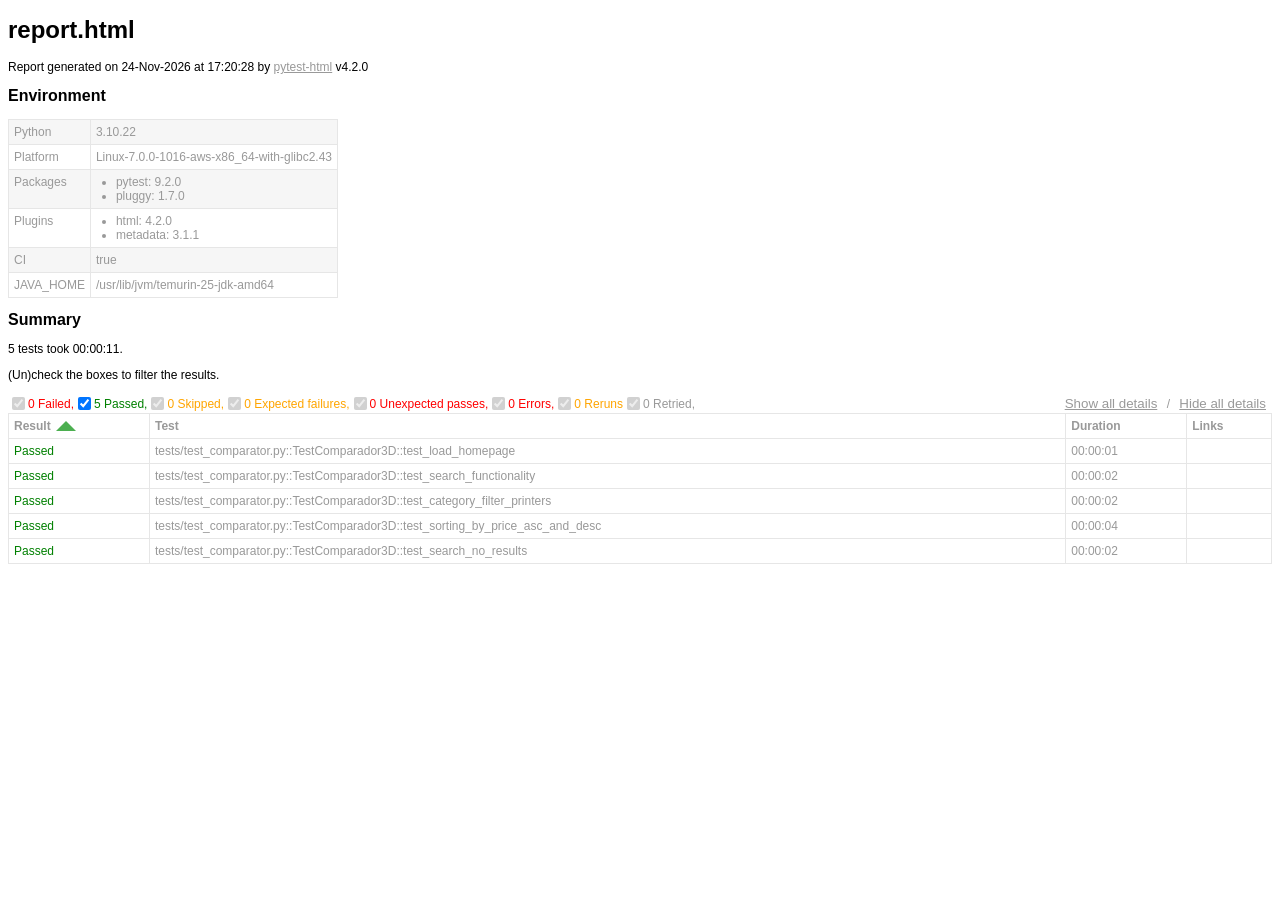
==== commit 8fac413a: "deploy: 45efa06b1c443ad8f565aded5f43fcb3d5a237a5" ====
--- a/reports/report.html
+++ b/reports/report.html
@@ -328,7 +328,7 @@
   </head>
   <body>
     <h1 id="title">report.html</h1>
-    <p>Report generated on 23-Nov-2026 at 17:48:14 by <a href="https://pypi.python.org/pypi/pytest-html">pytest-html</a>
+    <p>Report generated on 24-Nov-2026 at 17:20:28 by <a href="https://pypi.python.org/pypi/pytest-html">pytest-html</a>
         v4.2.0</p>
     <div id="environment-header">
       <h2>Environment</h2>
@@ -383,7 +383,7 @@
         <h2>Summary</h2>
         <div class="additional-summary prefix">
         </div>
-        <p class="run-count">5 tests took 00:00:13.</p>
+        <p class="run-count">5 tests took 00:00:11.</p>
         <p class="filter">(Un)check the boxes to filter the results.</p>
         <div class="summary__reload">
           <div class="summary__reload__button hidden" onclick="location.reload()">
@@ -431,7 +431,7 @@
       </thead>
     </table>
   <footer>
-    <div id="data-container" data-jsonblob="{&#34;environment&#34;: {&#34;Python&#34;: &#34;3.10.22&#34;, &#34;Platform&#34;: &#34;Linux-7.0.0-1020-azure-x86_64-with-glibc2.43&#34;, &#34;Packages&#34;: {&#34;pytest&#34;: &#34;9.2.0&#34;, &#34;pluggy&#34;: &#34;1.7.0&#34;}, &#34;Plugins&#34;: {&#34;html&#34;: &#34;4.2.0&#34;, &#34;metadata&#34;: &#34;3.1.1&#34;}, &#34;CI&#34;: &#34;true&#34;, &#34;JAVA_HOME&#34;: &#34;/usr/lib/jvm/temurin-25-jdk-amd64&#34;}, &#34;tests&#34;: {&#34;tests/test_comparator.py::TestComparador3D::test_load_homepage&#34;: [{&#34;extras&#34;: [], &#34;result&#34;: &#34;Passed&#34;, &#34;testId&#34;: &#34;tests/test_comparator.py::TestComparador3D::test_load_homepage&#34;, &#34;duration&#34;: &#34;00:00:01&#34;, &#34;resultsTableRow&#34;: [&#34;&lt;td class=\&#34;col-result\&#34;&gt;Passed&lt;/td&gt;&#34;, &#34;&lt;td class=\&#34;col-testId\&#34;&gt;tests/test_comparator.py::TestComparador3D::test_load_homepage&lt;/td&gt;&#34;, &#34;&lt;td class=\&#34;col-duration\&#34;&gt;00:00:01&lt;/td&gt;&#34;, &#34;&lt;td class=\&#34;col-links\&#34;&gt;&lt;/td&gt;&#34;], &#34;log&#34;: &#34;No log output captured.&#34;}], &#34;tests/test_comparator.py::TestComparador3D::test_search_functionality&#34;: [{&#34;extras&#34;: [], &#34;result&#34;: &#34;Passed&#34;, &#34;testId&#34;: &#34;tests/test_comparator.py::TestComparador3D::test_search_functionality&#34;, &#34;duration&#34;: &#34;00:00:03&#34;, &#34;resultsTableRow&#34;: [&#34;&lt;td class=\&#34;col-result\&#34;&gt;Passed&lt;/td&gt;&#34;, &#34;&lt;td class=\&#34;col-testId\&#34;&gt;tests/test_comparator.py::TestComparador3D::test_search_functionality&lt;/td&gt;&#34;, &#34;&lt;td class=\&#34;col-duration\&#34;&gt;00:00:03&lt;/td&gt;&#34;, &#34;&lt;td class=\&#34;col-links\&#34;&gt;&lt;/td&gt;&#34;], &#34;log&#34;: &#34;No log output captured.&#34;}], &#34;tests/test_comparator.py::TestComparador3D::test_category_filter_printers&#34;: [{&#34;extras&#34;: [], &#34;result&#34;: &#34;Passed&#34;, &#34;testId&#34;: &#34;tests/test_comparator.py::TestComparador3D::test_category_filter_printers&#34;, &#34;duration&#34;: &#34;00:00:02&#34;, &#34;resultsTableRow&#34;: [&#34;&lt;td class=\&#34;col-result\&#34;&gt;Passed&lt;/td&gt;&#34;, &#34;&lt;td class=\&#34;col-testId\&#34;&gt;tests/test_comparator.py::TestComparador3D::test_category_filter_printers&lt;/td&gt;&#34;, &#34;&lt;td class=\&#34;col-duration\&#34;&gt;00:00:02&lt;/td&gt;&#34;, &#34;&lt;td class=\&#34;col-links\&#34;&gt;&lt;/td&gt;&#34;], &#34;log&#34;: &#34;No log output captured.&#34;}], &#34;tests/test_comparator.py::TestComparador3D::test_sorting_by_price_asc_and_desc&#34;: [{&#34;extras&#34;: [], &#34;result&#34;: &#34;Passed&#34;, &#34;testId&#34;: &#34;tests/test_comparator.py::TestComparador3D::test_sorting_by_price_asc_and_desc&#34;, &#34;duration&#34;: &#34;00:00:04&#34;, &#34;resultsTableRow&#34;: [&#34;&lt;td class=\&#34;col-result\&#34;&gt;Passed&lt;/td&gt;&#34;, &#34;&lt;td class=\&#34;col-testId\&#34;&gt;tests/test_comparator.py::TestComparador3D::test_sorting_by_price_asc_and_desc&lt;/td&gt;&#34;, &#34;&lt;td class=\&#34;col-duration\&#34;&gt;00:00:04&lt;/td&gt;&#34;, &#34;&lt;td class=\&#34;col-links\&#34;&gt;&lt;/td&gt;&#34;], &#34;log&#34;: &#34;No log output captured.&#34;}], &#34;tests/test_comparator.py::TestComparador3D::test_search_no_results&#34;: [{&#34;extras&#34;: [], &#34;result&#34;: &#34;Passed&#34;, &#34;testId&#34;: &#34;tests/test_comparator.py::TestComparador3D::test_search_no_results&#34;, &#34;duration&#34;: &#34;00:00:02&#34;, &#34;resultsTableRow&#34;: [&#34;&lt;td class=\&#34;col-result\&#34;&gt;Passed&lt;/td&gt;&#34;, &#34;&lt;td class=\&#34;col-testId\&#34;&gt;tests/test_comparator.py::TestComparador3D::test_search_no_results&lt;/td&gt;&#34;, &#34;&lt;td class=\&#34;col-duration\&#34;&gt;00:00:02&lt;/td&gt;&#34;, &#34;&lt;td class=\&#34;col-links\&#34;&gt;&lt;/td&gt;&#34;], &#34;log&#34;: &#34;No log output captured.&#34;}]}, &#34;renderCollapsed&#34;: [&#34;passed&#34;], &#34;initialSort&#34;: &#34;result&#34;, &#34;title&#34;: &#34;report.html&#34;}"></div>
+    <div id="data-container" data-jsonblob="{&#34;environment&#34;: {&#34;Python&#34;: &#34;3.10.22&#34;, &#34;Platform&#34;: &#34;Linux-7.0.0-1016-aws-x86_64-with-glibc2.43&#34;, &#34;Packages&#34;: {&#34;pytest&#34;: &#34;9.2.0&#34;, &#34;pluggy&#34;: &#34;1.7.0&#34;}, &#34;Plugins&#34;: {&#34;html&#34;: &#34;4.2.0&#34;, &#34;metadata&#34;: &#34;3.1.1&#34;}, &#34;CI&#34;: &#34;true&#34;, &#34;JAVA_HOME&#34;: &#34;/usr/lib/jvm/temurin-25-jdk-amd64&#34;}, &#34;tests&#34;: {&#34;tests/test_comparator.py::TestComparador3D::test_load_homepage&#34;: [{&#34;extras&#34;: [], &#34;result&#34;: &#34;Passed&#34;, &#34;testId&#34;: &#34;tests/test_comparator.py::TestComparador3D::test_load_homepage&#34;, &#34;duration&#34;: &#34;00:00:01&#34;, &#34;resultsTableRow&#34;: [&#34;&lt;td class=\&#34;col-result\&#34;&gt;Passed&lt;/td&gt;&#34;, &#34;&lt;td class=\&#34;col-testId\&#34;&gt;tests/test_comparator.py::TestComparador3D::test_load_homepage&lt;/td&gt;&#34;, &#34;&lt;td class=\&#34;col-duration\&#34;&gt;00:00:01&lt;/td&gt;&#34;, &#34;&lt;td class=\&#34;col-links\&#34;&gt;&lt;/td&gt;&#34;], &#34;log&#34;: &#34;No log output captured.&#34;}], &#34;tests/test_comparator.py::TestComparador3D::test_search_functionality&#34;: [{&#34;extras&#34;: [], &#34;result&#34;: &#34;Passed&#34;, &#34;testId&#34;: &#34;tests/test_comparator.py::TestComparador3D::test_search_functionality&#34;, &#34;duration&#34;: &#34;00:00:02&#34;, &#34;resultsTableRow&#34;: [&#34;&lt;td class=\&#34;col-result\&#34;&gt;Passed&lt;/td&gt;&#34;, &#34;&lt;td class=\&#34;col-testId\&#34;&gt;tests/test_comparator.py::TestComparador3D::test_search_functionality&lt;/td&gt;&#34;, &#34;&lt;td class=\&#34;col-duration\&#34;&gt;00:00:02&lt;/td&gt;&#34;, &#34;&lt;td class=\&#34;col-links\&#34;&gt;&lt;/td&gt;&#34;], &#34;log&#34;: &#34;No log output captured.&#34;}], &#34;tests/test_comparator.py::TestComparador3D::test_category_filter_printers&#34;: [{&#34;extras&#34;: [], &#34;result&#34;: &#34;Passed&#34;, &#34;testId&#34;: &#34;tests/test_comparator.py::TestComparador3D::test_category_filter_printers&#34;, &#34;duration&#34;: &#34;00:00:02&#34;, &#34;resultsTableRow&#34;: [&#34;&lt;td class=\&#34;col-result\&#34;&gt;Passed&lt;/td&gt;&#34;, &#34;&lt;td class=\&#34;col-testId\&#34;&gt;tests/test_comparator.py::TestComparador3D::test_category_filter_printers&lt;/td&gt;&#34;, &#34;&lt;td class=\&#34;col-duration\&#34;&gt;00:00:02&lt;/td&gt;&#34;, &#34;&lt;td class=\&#34;col-links\&#34;&gt;&lt;/td&gt;&#34;], &#34;log&#34;: &#34;No log output captured.&#34;}], &#34;tests/test_comparator.py::TestComparador3D::test_sorting_by_price_asc_and_desc&#34;: [{&#34;extras&#34;: [], &#34;result&#34;: &#34;Passed&#34;, &#34;testId&#34;: &#34;tests/test_comparator.py::TestComparador3D::test_sorting_by_price_asc_and_desc&#34;, &#34;duration&#34;: &#34;00:00:04&#34;, &#34;resultsTableRow&#34;: [&#34;&lt;td class=\&#34;col-result\&#34;&gt;Passed&lt;/td&gt;&#34;, &#34;&lt;td class=\&#34;col-testId\&#34;&gt;tests/test_comparator.py::TestComparador3D::test_sorting_by_price_asc_and_desc&lt;/td&gt;&#34;, &#34;&lt;td class=\&#34;col-duration\&#34;&gt;00:00:04&lt;/td&gt;&#34;, &#34;&lt;td class=\&#34;col-links\&#34;&gt;&lt;/td&gt;&#34;], &#34;log&#34;: &#34;No log output captured.&#34;}], &#34;tests/test_comparator.py::TestComparador3D::test_search_no_results&#34;: [{&#34;extras&#34;: [], &#34;result&#34;: &#34;Passed&#34;, &#34;testId&#34;: &#34;tests/test_comparator.py::TestComparador3D::test_search_no_results&#34;, &#34;duration&#34;: &#34;00:00:02&#34;, &#34;resultsTableRow&#34;: [&#34;&lt;td class=\&#34;col-result\&#34;&gt;Passed&lt;/td&gt;&#34;, &#34;&lt;td class=\&#34;col-testId\&#34;&gt;tests/test_comparator.py::TestComparador3D::test_search_no_results&lt;/td&gt;&#34;, &#34;&lt;td class=\&#34;col-duration\&#34;&gt;00:00:02&lt;/td&gt;&#34;, &#34;&lt;td class=\&#34;col-links\&#34;&gt;&lt;/td&gt;&#34;], &#34;log&#34;: &#34;No log output captured.&#34;}]}, &#34;renderCollapsed&#34;: [&#34;passed&#34;], &#34;initialSort&#34;: &#34;result&#34;, &#34;title&#34;: &#34;report.html&#34;}"></div>
     <script>
       (function(){function r(e,n,t){function o(i,f){if(!n[i]){if(!e[i]){var c="function"==typeof require&&require;if(!f&&c)return c(i,!0);if(u)return u(i,!0);var a=new Error("Cannot find module '"+i+"'");throw a.code="MODULE_NOT_FOUND",a}var p=n[i]={exports:{}};e[i][0].call(p.exports,function(r){var n=e[i][1][r];return o(n||r)},p,p.exports,r,e,n,t)}return n[i].exports}for(var u="function"==typeof require&&require,i=0;i<t.length;i++)o(t[i]);return o}return r})()({1:[function(require,module,exports){
 const { getCollapsedCategory, setCollapsedIds } = require('./storage.js')
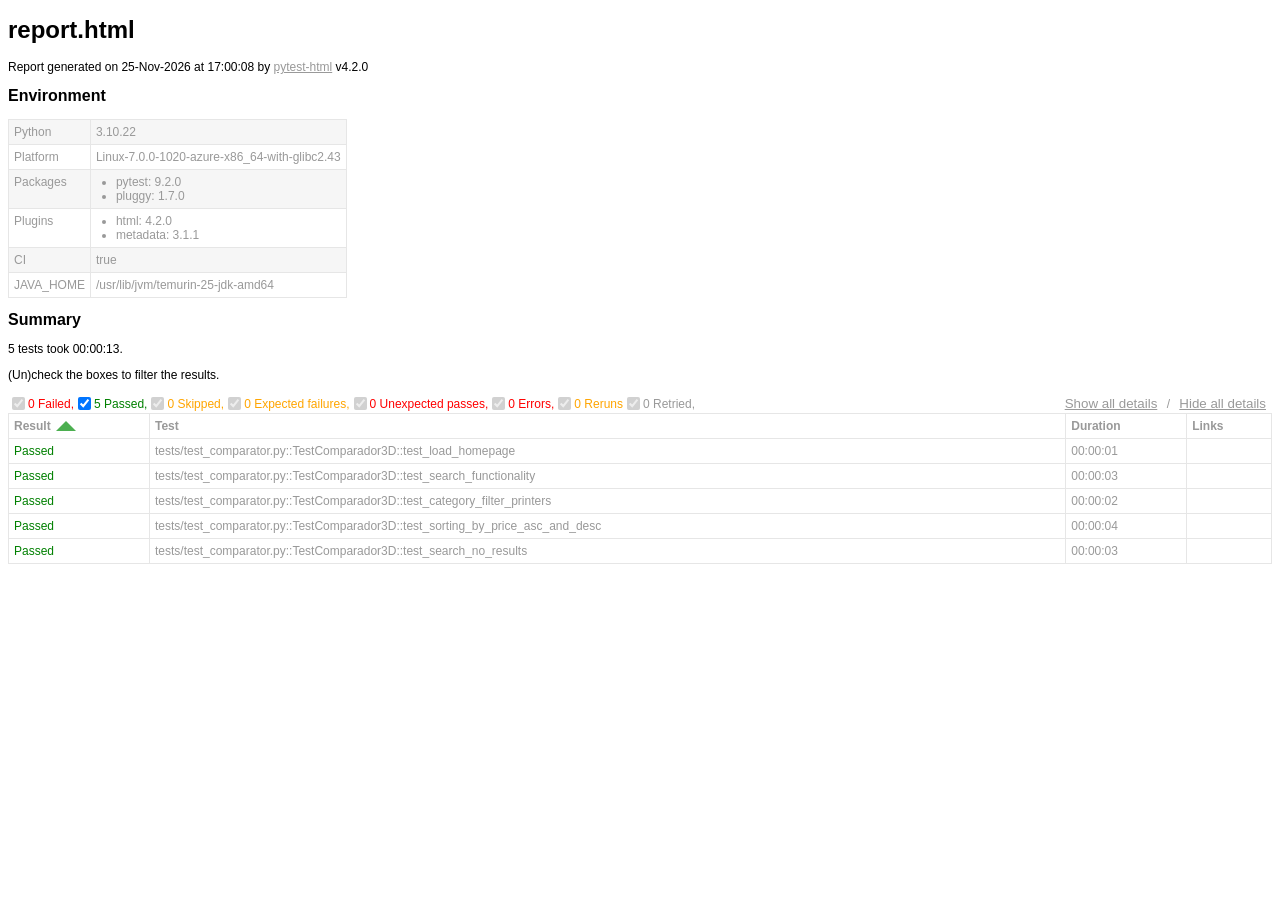
==== commit 4a590a8b: "deploy: 45efa06b1c443ad8f565aded5f43fcb3d5a237a5" ====
--- a/reports/report.html
+++ b/reports/report.html
@@ -328,7 +328,7 @@
   </head>
   <body>
     <h1 id="title">report.html</h1>
-    <p>Report generated on 24-Nov-2026 at 17:20:28 by <a href="https://pypi.python.org/pypi/pytest-html">pytest-html</a>
+    <p>Report generated on 25-Nov-2026 at 17:00:08 by <a href="https://pypi.python.org/pypi/pytest-html">pytest-html</a>
         v4.2.0</p>
     <div id="environment-header">
       <h2>Environment</h2>
@@ -383,7 +383,7 @@
         <h2>Summary</h2>
         <div class="additional-summary prefix">
         </div>
-        <p class="run-count">5 tests took 00:00:11.</p>
+        <p class="run-count">5 tests took 00:00:13.</p>
         <p class="filter">(Un)check the boxes to filter the results.</p>
         <div class="summary__reload">
           <div class="summary__reload__button hidden" onclick="location.reload()">
@@ -431,7 +431,7 @@
       </thead>
     </table>
   <footer>
-    <div id="data-container" data-jsonblob="{&#34;environment&#34;: {&#34;Python&#34;: &#34;3.10.22&#34;, &#34;Platform&#34;: &#34;Linux-7.0.0-1016-aws-x86_64-with-glibc2.43&#34;, &#34;Packages&#34;: {&#34;pytest&#34;: &#34;9.2.0&#34;, &#34;pluggy&#34;: &#34;1.7.0&#34;}, &#34;Plugins&#34;: {&#34;html&#34;: &#34;4.2.0&#34;, &#34;metadata&#34;: &#34;3.1.1&#34;}, &#34;CI&#34;: &#34;true&#34;, &#34;JAVA_HOME&#34;: &#34;/usr/lib/jvm/temurin-25-jdk-amd64&#34;}, &#34;tests&#34;: {&#34;tests/test_comparator.py::TestComparador3D::test_load_homepage&#34;: [{&#34;extras&#34;: [], &#34;result&#34;: &#34;Passed&#34;, &#34;testId&#34;: &#34;tests/test_comparator.py::TestComparador3D::test_load_homepage&#34;, &#34;duration&#34;: &#34;00:00:01&#34;, &#34;resultsTableRow&#34;: [&#34;&lt;td class=\&#34;col-result\&#34;&gt;Passed&lt;/td&gt;&#34;, &#34;&lt;td class=\&#34;col-testId\&#34;&gt;tests/test_comparator.py::TestComparador3D::test_load_homepage&lt;/td&gt;&#34;, &#34;&lt;td class=\&#34;col-duration\&#34;&gt;00:00:01&lt;/td&gt;&#34;, &#34;&lt;td class=\&#34;col-links\&#34;&gt;&lt;/td&gt;&#34;], &#34;log&#34;: &#34;No log output captured.&#34;}], &#34;tests/test_comparator.py::TestComparador3D::test_search_functionality&#34;: [{&#34;extras&#34;: [], &#34;result&#34;: &#34;Passed&#34;, &#34;testId&#34;: &#34;tests/test_comparator.py::TestComparador3D::test_search_functionality&#34;, &#34;duration&#34;: &#34;00:00:02&#34;, &#34;resultsTableRow&#34;: [&#34;&lt;td class=\&#34;col-result\&#34;&gt;Passed&lt;/td&gt;&#34;, &#34;&lt;td class=\&#34;col-testId\&#34;&gt;tests/test_comparator.py::TestComparador3D::test_search_functionality&lt;/td&gt;&#34;, &#34;&lt;td class=\&#34;col-duration\&#34;&gt;00:00:02&lt;/td&gt;&#34;, &#34;&lt;td class=\&#34;col-links\&#34;&gt;&lt;/td&gt;&#34;], &#34;log&#34;: &#34;No log output captured.&#34;}], &#34;tests/test_comparator.py::TestComparador3D::test_category_filter_printers&#34;: [{&#34;extras&#34;: [], &#34;result&#34;: &#34;Passed&#34;, &#34;testId&#34;: &#34;tests/test_comparator.py::TestComparador3D::test_category_filter_printers&#34;, &#34;duration&#34;: &#34;00:00:02&#34;, &#34;resultsTableRow&#34;: [&#34;&lt;td class=\&#34;col-result\&#34;&gt;Passed&lt;/td&gt;&#34;, &#34;&lt;td class=\&#34;col-testId\&#34;&gt;tests/test_comparator.py::TestComparador3D::test_category_filter_printers&lt;/td&gt;&#34;, &#34;&lt;td class=\&#34;col-duration\&#34;&gt;00:00:02&lt;/td&gt;&#34;, &#34;&lt;td class=\&#34;col-links\&#34;&gt;&lt;/td&gt;&#34;], &#34;log&#34;: &#34;No log output captured.&#34;}], &#34;tests/test_comparator.py::TestComparador3D::test_sorting_by_price_asc_and_desc&#34;: [{&#34;extras&#34;: [], &#34;result&#34;: &#34;Passed&#34;, &#34;testId&#34;: &#34;tests/test_comparator.py::TestComparador3D::test_sorting_by_price_asc_and_desc&#34;, &#34;duration&#34;: &#34;00:00:04&#34;, &#34;resultsTableRow&#34;: [&#34;&lt;td class=\&#34;col-result\&#34;&gt;Passed&lt;/td&gt;&#34;, &#34;&lt;td class=\&#34;col-testId\&#34;&gt;tests/test_comparator.py::TestComparador3D::test_sorting_by_price_asc_and_desc&lt;/td&gt;&#34;, &#34;&lt;td class=\&#34;col-duration\&#34;&gt;00:00:04&lt;/td&gt;&#34;, &#34;&lt;td class=\&#34;col-links\&#34;&gt;&lt;/td&gt;&#34;], &#34;log&#34;: &#34;No log output captured.&#34;}], &#34;tests/test_comparator.py::TestComparador3D::test_search_no_results&#34;: [{&#34;extras&#34;: [], &#34;result&#34;: &#34;Passed&#34;, &#34;testId&#34;: &#34;tests/test_comparator.py::TestComparador3D::test_search_no_results&#34;, &#34;duration&#34;: &#34;00:00:02&#34;, &#34;resultsTableRow&#34;: [&#34;&lt;td class=\&#34;col-result\&#34;&gt;Passed&lt;/td&gt;&#34;, &#34;&lt;td class=\&#34;col-testId\&#34;&gt;tests/test_comparator.py::TestComparador3D::test_search_no_results&lt;/td&gt;&#34;, &#34;&lt;td class=\&#34;col-duration\&#34;&gt;00:00:02&lt;/td&gt;&#34;, &#34;&lt;td class=\&#34;col-links\&#34;&gt;&lt;/td&gt;&#34;], &#34;log&#34;: &#34;No log output captured.&#34;}]}, &#34;renderCollapsed&#34;: [&#34;passed&#34;], &#34;initialSort&#34;: &#34;result&#34;, &#34;title&#34;: &#34;report.html&#34;}"></div>
+    <div id="data-container" data-jsonblob="{&#34;environment&#34;: {&#34;Python&#34;: &#34;3.10.22&#34;, &#34;Platform&#34;: &#34;Linux-7.0.0-1020-azure-x86_64-with-glibc2.43&#34;, &#34;Packages&#34;: {&#34;pytest&#34;: &#34;9.2.0&#34;, &#34;pluggy&#34;: &#34;1.7.0&#34;}, &#34;Plugins&#34;: {&#34;html&#34;: &#34;4.2.0&#34;, &#34;metadata&#34;: &#34;3.1.1&#34;}, &#34;CI&#34;: &#34;true&#34;, &#34;JAVA_HOME&#34;: &#34;/usr/lib/jvm/temurin-25-jdk-amd64&#34;}, &#34;tests&#34;: {&#34;tests/test_comparator.py::TestComparador3D::test_load_homepage&#34;: [{&#34;extras&#34;: [], &#34;result&#34;: &#34;Passed&#34;, &#34;testId&#34;: &#34;tests/test_comparator.py::TestComparador3D::test_load_homepage&#34;, &#34;duration&#34;: &#34;00:00:01&#34;, &#34;resultsTableRow&#34;: [&#34;&lt;td class=\&#34;col-result\&#34;&gt;Passed&lt;/td&gt;&#34;, &#34;&lt;td class=\&#34;col-testId\&#34;&gt;tests/test_comparator.py::TestComparador3D::test_load_homepage&lt;/td&gt;&#34;, &#34;&lt;td class=\&#34;col-duration\&#34;&gt;00:00:01&lt;/td&gt;&#34;, &#34;&lt;td class=\&#34;col-links\&#34;&gt;&lt;/td&gt;&#34;], &#34;log&#34;: &#34;No log output captured.&#34;}], &#34;tests/test_comparator.py::TestComparador3D::test_search_functionality&#34;: [{&#34;extras&#34;: [], &#34;result&#34;: &#34;Passed&#34;, &#34;testId&#34;: &#34;tests/test_comparator.py::TestComparador3D::test_search_functionality&#34;, &#34;duration&#34;: &#34;00:00:03&#34;, &#34;resultsTableRow&#34;: [&#34;&lt;td class=\&#34;col-result\&#34;&gt;Passed&lt;/td&gt;&#34;, &#34;&lt;td class=\&#34;col-testId\&#34;&gt;tests/test_comparator.py::TestComparador3D::test_search_functionality&lt;/td&gt;&#34;, &#34;&lt;td class=\&#34;col-duration\&#34;&gt;00:00:03&lt;/td&gt;&#34;, &#34;&lt;td class=\&#34;col-links\&#34;&gt;&lt;/td&gt;&#34;], &#34;log&#34;: &#34;No log output captured.&#34;}], &#34;tests/test_comparator.py::TestComparador3D::test_category_filter_printers&#34;: [{&#34;extras&#34;: [], &#34;result&#34;: &#34;Passed&#34;, &#34;testId&#34;: &#34;tests/test_comparator.py::TestComparador3D::test_category_filter_printers&#34;, &#34;duration&#34;: &#34;00:00:02&#34;, &#34;resultsTableRow&#34;: [&#34;&lt;td class=\&#34;col-result\&#34;&gt;Passed&lt;/td&gt;&#34;, &#34;&lt;td class=\&#34;col-testId\&#34;&gt;tests/test_comparator.py::TestComparador3D::test_category_filter_printers&lt;/td&gt;&#34;, &#34;&lt;td class=\&#34;col-duration\&#34;&gt;00:00:02&lt;/td&gt;&#34;, &#34;&lt;td class=\&#34;col-links\&#34;&gt;&lt;/td&gt;&#34;], &#34;log&#34;: &#34;No log output captured.&#34;}], &#34;tests/test_comparator.py::TestComparador3D::test_sorting_by_price_asc_and_desc&#34;: [{&#34;extras&#34;: [], &#34;result&#34;: &#34;Passed&#34;, &#34;testId&#34;: &#34;tests/test_comparator.py::TestComparador3D::test_sorting_by_price_asc_and_desc&#34;, &#34;duration&#34;: &#34;00:00:04&#34;, &#34;resultsTableRow&#34;: [&#34;&lt;td class=\&#34;col-result\&#34;&gt;Passed&lt;/td&gt;&#34;, &#34;&lt;td class=\&#34;col-testId\&#34;&gt;tests/test_comparator.py::TestComparador3D::test_sorting_by_price_asc_and_desc&lt;/td&gt;&#34;, &#34;&lt;td class=\&#34;col-duration\&#34;&gt;00:00:04&lt;/td&gt;&#34;, &#34;&lt;td class=\&#34;col-links\&#34;&gt;&lt;/td&gt;&#34;], &#34;log&#34;: &#34;No log output captured.&#34;}], &#34;tests/test_comparator.py::TestComparador3D::test_search_no_results&#34;: [{&#34;extras&#34;: [], &#34;result&#34;: &#34;Passed&#34;, &#34;testId&#34;: &#34;tests/test_comparator.py::TestComparador3D::test_search_no_results&#34;, &#34;duration&#34;: &#34;00:00:03&#34;, &#34;resultsTableRow&#34;: [&#34;&lt;td class=\&#34;col-result\&#34;&gt;Passed&lt;/td&gt;&#34;, &#34;&lt;td class=\&#34;col-testId\&#34;&gt;tests/test_comparator.py::TestComparador3D::test_search_no_results&lt;/td&gt;&#34;, &#34;&lt;td class=\&#34;col-duration\&#34;&gt;00:00:03&lt;/td&gt;&#34;, &#34;&lt;td class=\&#34;col-links\&#34;&gt;&lt;/td&gt;&#34;], &#34;log&#34;: &#34;No log output captured.&#34;}]}, &#34;renderCollapsed&#34;: [&#34;passed&#34;], &#34;initialSort&#34;: &#34;result&#34;, &#34;title&#34;: &#34;report.html&#34;}"></div>
     <script>
       (function(){function r(e,n,t){function o(i,f){if(!n[i]){if(!e[i]){var c="function"==typeof require&&require;if(!f&&c)return c(i,!0);if(u)return u(i,!0);var a=new Error("Cannot find module '"+i+"'");throw a.code="MODULE_NOT_FOUND",a}var p=n[i]={exports:{}};e[i][0].call(p.exports,function(r){var n=e[i][1][r];return o(n||r)},p,p.exports,r,e,n,t)}return n[i].exports}for(var u="function"==typeof require&&require,i=0;i<t.length;i++)o(t[i]);return o}return r})()({1:[function(require,module,exports){
 const { getCollapsedCategory, setCollapsedIds } = require('./storage.js')
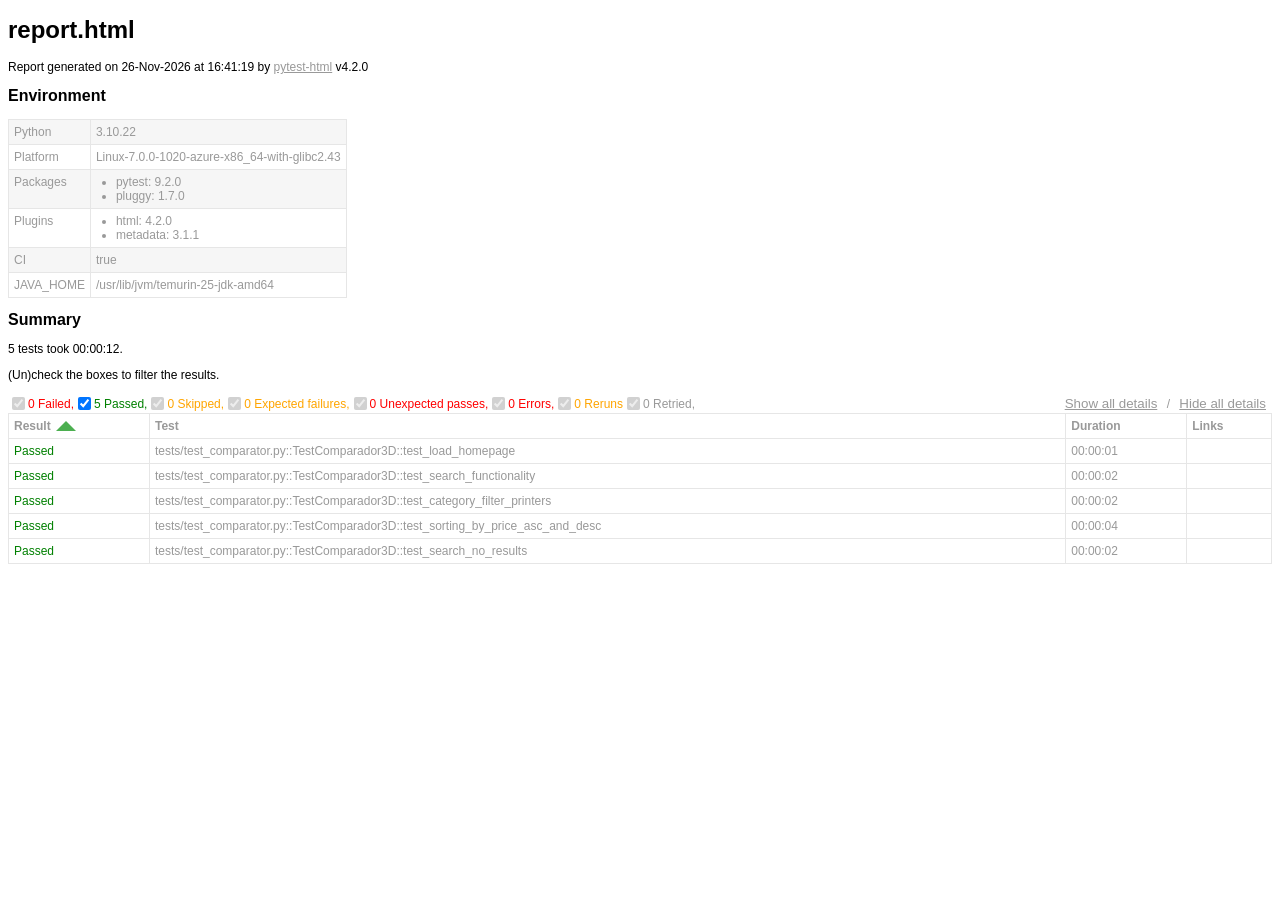
==== commit fbb6629b: "deploy: 45efa06b1c443ad8f565aded5f43fcb3d5a237a5" ====
--- a/reports/report.html
+++ b/reports/report.html
@@ -328,7 +328,7 @@
   </head>
   <body>
     <h1 id="title">report.html</h1>
-    <p>Report generated on 25-Nov-2026 at 17:00:08 by <a href="https://pypi.python.org/pypi/pytest-html">pytest-html</a>
+    <p>Report generated on 26-Nov-2026 at 16:41:19 by <a href="https://pypi.python.org/pypi/pytest-html">pytest-html</a>
         v4.2.0</p>
     <div id="environment-header">
       <h2>Environment</h2>
@@ -383,7 +383,7 @@
         <h2>Summary</h2>
         <div class="additional-summary prefix">
         </div>
-        <p class="run-count">5 tests took 00:00:13.</p>
+        <p class="run-count">5 tests took 00:00:12.</p>
         <p class="filter">(Un)check the boxes to filter the results.</p>
         <div class="summary__reload">
           <div class="summary__reload__button hidden" onclick="location.reload()">
@@ -431,7 +431,7 @@
       </thead>
     </table>
   <footer>
-    <div id="data-container" data-jsonblob="{&#34;environment&#34;: {&#34;Python&#34;: &#34;3.10.22&#34;, &#34;Platform&#34;: &#34;Linux-7.0.0-1020-azure-x86_64-with-glibc2.43&#34;, &#34;Packages&#34;: {&#34;pytest&#34;: &#34;9.2.0&#34;, &#34;pluggy&#34;: &#34;1.7.0&#34;}, &#34;Plugins&#34;: {&#34;html&#34;: &#34;4.2.0&#34;, &#34;metadata&#34;: &#34;3.1.1&#34;}, &#34;CI&#34;: &#34;true&#34;, &#34;JAVA_HOME&#34;: &#34;/usr/lib/jvm/temurin-25-jdk-amd64&#34;}, &#34;tests&#34;: {&#34;tests/test_comparator.py::TestComparador3D::test_load_homepage&#34;: [{&#34;extras&#34;: [], &#34;result&#34;: &#34;Passed&#34;, &#34;testId&#34;: &#34;tests/test_comparator.py::TestComparador3D::test_load_homepage&#34;, &#34;duration&#34;: &#34;00:00:01&#34;, &#34;resultsTableRow&#34;: [&#34;&lt;td class=\&#34;col-result\&#34;&gt;Passed&lt;/td&gt;&#34;, &#34;&lt;td class=\&#34;col-testId\&#34;&gt;tests/test_comparator.py::TestComparador3D::test_load_homepage&lt;/td&gt;&#34;, &#34;&lt;td class=\&#34;col-duration\&#34;&gt;00:00:01&lt;/td&gt;&#34;, &#34;&lt;td class=\&#34;col-links\&#34;&gt;&lt;/td&gt;&#34;], &#34;log&#34;: &#34;No log output captured.&#34;}], &#34;tests/test_comparator.py::TestComparador3D::test_search_functionality&#34;: [{&#34;extras&#34;: [], &#34;result&#34;: &#34;Passed&#34;, &#34;testId&#34;: &#34;tests/test_comparator.py::TestComparador3D::test_search_functionality&#34;, &#34;duration&#34;: &#34;00:00:03&#34;, &#34;resultsTableRow&#34;: [&#34;&lt;td class=\&#34;col-result\&#34;&gt;Passed&lt;/td&gt;&#34;, &#34;&lt;td class=\&#34;col-testId\&#34;&gt;tests/test_comparator.py::TestComparador3D::test_search_functionality&lt;/td&gt;&#34;, &#34;&lt;td class=\&#34;col-duration\&#34;&gt;00:00:03&lt;/td&gt;&#34;, &#34;&lt;td class=\&#34;col-links\&#34;&gt;&lt;/td&gt;&#34;], &#34;log&#34;: &#34;No log output captured.&#34;}], &#34;tests/test_comparator.py::TestComparador3D::test_category_filter_printers&#34;: [{&#34;extras&#34;: [], &#34;result&#34;: &#34;Passed&#34;, &#34;testId&#34;: &#34;tests/test_comparator.py::TestComparador3D::test_category_filter_printers&#34;, &#34;duration&#34;: &#34;00:00:02&#34;, &#34;resultsTableRow&#34;: [&#34;&lt;td class=\&#34;col-result\&#34;&gt;Passed&lt;/td&gt;&#34;, &#34;&lt;td class=\&#34;col-testId\&#34;&gt;tests/test_comparator.py::TestComparador3D::test_category_filter_printers&lt;/td&gt;&#34;, &#34;&lt;td class=\&#34;col-duration\&#34;&gt;00:00:02&lt;/td&gt;&#34;, &#34;&lt;td class=\&#34;col-links\&#34;&gt;&lt;/td&gt;&#34;], &#34;log&#34;: &#34;No log output captured.&#34;}], &#34;tests/test_comparator.py::TestComparador3D::test_sorting_by_price_asc_and_desc&#34;: [{&#34;extras&#34;: [], &#34;result&#34;: &#34;Passed&#34;, &#34;testId&#34;: &#34;tests/test_comparator.py::TestComparador3D::test_sorting_by_price_asc_and_desc&#34;, &#34;duration&#34;: &#34;00:00:04&#34;, &#34;resultsTableRow&#34;: [&#34;&lt;td class=\&#34;col-result\&#34;&gt;Passed&lt;/td&gt;&#34;, &#34;&lt;td class=\&#34;col-testId\&#34;&gt;tests/test_comparator.py::TestComparador3D::test_sorting_by_price_asc_and_desc&lt;/td&gt;&#34;, &#34;&lt;td class=\&#34;col-duration\&#34;&gt;00:00:04&lt;/td&gt;&#34;, &#34;&lt;td class=\&#34;col-links\&#34;&gt;&lt;/td&gt;&#34;], &#34;log&#34;: &#34;No log output captured.&#34;}], &#34;tests/test_comparator.py::TestComparador3D::test_search_no_results&#34;: [{&#34;extras&#34;: [], &#34;result&#34;: &#34;Passed&#34;, &#34;testId&#34;: &#34;tests/test_comparator.py::TestComparador3D::test_search_no_results&#34;, &#34;duration&#34;: &#34;00:00:03&#34;, &#34;resultsTableRow&#34;: [&#34;&lt;td class=\&#34;col-result\&#34;&gt;Passed&lt;/td&gt;&#34;, &#34;&lt;td class=\&#34;col-testId\&#34;&gt;tests/test_comparator.py::TestComparador3D::test_search_no_results&lt;/td&gt;&#34;, &#34;&lt;td class=\&#34;col-duration\&#34;&gt;00:00:03&lt;/td&gt;&#34;, &#34;&lt;td class=\&#34;col-links\&#34;&gt;&lt;/td&gt;&#34;], &#34;log&#34;: &#34;No log output captured.&#34;}]}, &#34;renderCollapsed&#34;: [&#34;passed&#34;], &#34;initialSort&#34;: &#34;result&#34;, &#34;title&#34;: &#34;report.html&#34;}"></div>
+    <div id="data-container" data-jsonblob="{&#34;environment&#34;: {&#34;Python&#34;: &#34;3.10.22&#34;, &#34;Platform&#34;: &#34;Linux-7.0.0-1020-azure-x86_64-with-glibc2.43&#34;, &#34;Packages&#34;: {&#34;pytest&#34;: &#34;9.2.0&#34;, &#34;pluggy&#34;: &#34;1.7.0&#34;}, &#34;Plugins&#34;: {&#34;html&#34;: &#34;4.2.0&#34;, &#34;metadata&#34;: &#34;3.1.1&#34;}, &#34;CI&#34;: &#34;true&#34;, &#34;JAVA_HOME&#34;: &#34;/usr/lib/jvm/temurin-25-jdk-amd64&#34;}, &#34;tests&#34;: {&#34;tests/test_comparator.py::TestComparador3D::test_load_homepage&#34;: [{&#34;extras&#34;: [], &#34;result&#34;: &#34;Passed&#34;, &#34;testId&#34;: &#34;tests/test_comparator.py::TestComparador3D::test_load_homepage&#34;, &#34;duration&#34;: &#34;00:00:01&#34;, &#34;resultsTableRow&#34;: [&#34;&lt;td class=\&#34;col-result\&#34;&gt;Passed&lt;/td&gt;&#34;, &#34;&lt;td class=\&#34;col-testId\&#34;&gt;tests/test_comparator.py::TestComparador3D::test_load_homepage&lt;/td&gt;&#34;, &#34;&lt;td class=\&#34;col-duration\&#34;&gt;00:00:01&lt;/td&gt;&#34;, &#34;&lt;td class=\&#34;col-links\&#34;&gt;&lt;/td&gt;&#34;], &#34;log&#34;: &#34;No log output captured.&#34;}], &#34;tests/test_comparator.py::TestComparador3D::test_search_functionality&#34;: [{&#34;extras&#34;: [], &#34;result&#34;: &#34;Passed&#34;, &#34;testId&#34;: &#34;tests/test_comparator.py::TestComparador3D::test_search_functionality&#34;, &#34;duration&#34;: &#34;00:00:02&#34;, &#34;resultsTableRow&#34;: [&#34;&lt;td class=\&#34;col-result\&#34;&gt;Passed&lt;/td&gt;&#34;, &#34;&lt;td class=\&#34;col-testId\&#34;&gt;tests/test_comparator.py::TestComparador3D::test_search_functionality&lt;/td&gt;&#34;, &#34;&lt;td class=\&#34;col-duration\&#34;&gt;00:00:02&lt;/td&gt;&#34;, &#34;&lt;td class=\&#34;col-links\&#34;&gt;&lt;/td&gt;&#34;], &#34;log&#34;: &#34;No log output captured.&#34;}], &#34;tests/test_comparator.py::TestComparador3D::test_category_filter_printers&#34;: [{&#34;extras&#34;: [], &#34;result&#34;: &#34;Passed&#34;, &#34;testId&#34;: &#34;tests/test_comparator.py::TestComparador3D::test_category_filter_printers&#34;, &#34;duration&#34;: &#34;00:00:02&#34;, &#34;resultsTableRow&#34;: [&#34;&lt;td class=\&#34;col-result\&#34;&gt;Passed&lt;/td&gt;&#34;, &#34;&lt;td class=\&#34;col-testId\&#34;&gt;tests/test_comparator.py::TestComparador3D::test_category_filter_printers&lt;/td&gt;&#34;, &#34;&lt;td class=\&#34;col-duration\&#34;&gt;00:00:02&lt;/td&gt;&#34;, &#34;&lt;td class=\&#34;col-links\&#34;&gt;&lt;/td&gt;&#34;], &#34;log&#34;: &#34;No log output captured.&#34;}], &#34;tests/test_comparator.py::TestComparador3D::test_sorting_by_price_asc_and_desc&#34;: [{&#34;extras&#34;: [], &#34;result&#34;: &#34;Passed&#34;, &#34;testId&#34;: &#34;tests/test_comparator.py::TestComparador3D::test_sorting_by_price_asc_and_desc&#34;, &#34;duration&#34;: &#34;00:00:04&#34;, &#34;resultsTableRow&#34;: [&#34;&lt;td class=\&#34;col-result\&#34;&gt;Passed&lt;/td&gt;&#34;, &#34;&lt;td class=\&#34;col-testId\&#34;&gt;tests/test_comparator.py::TestComparador3D::test_sorting_by_price_asc_and_desc&lt;/td&gt;&#34;, &#34;&lt;td class=\&#34;col-duration\&#34;&gt;00:00:04&lt;/td&gt;&#34;, &#34;&lt;td class=\&#34;col-links\&#34;&gt;&lt;/td&gt;&#34;], &#34;log&#34;: &#34;No log output captured.&#34;}], &#34;tests/test_comparator.py::TestComparador3D::test_search_no_results&#34;: [{&#34;extras&#34;: [], &#34;result&#34;: &#34;Passed&#34;, &#34;testId&#34;: &#34;tests/test_comparator.py::TestComparador3D::test_search_no_results&#34;, &#34;duration&#34;: &#34;00:00:02&#34;, &#34;resultsTableRow&#34;: [&#34;&lt;td class=\&#34;col-result\&#34;&gt;Passed&lt;/td&gt;&#34;, &#34;&lt;td class=\&#34;col-testId\&#34;&gt;tests/test_comparator.py::TestComparador3D::test_search_no_results&lt;/td&gt;&#34;, &#34;&lt;td class=\&#34;col-duration\&#34;&gt;00:00:02&lt;/td&gt;&#34;, &#34;&lt;td class=\&#34;col-links\&#34;&gt;&lt;/td&gt;&#34;], &#34;log&#34;: &#34;No log output captured.&#34;}]}, &#34;renderCollapsed&#34;: [&#34;passed&#34;], &#34;initialSort&#34;: &#34;result&#34;, &#34;title&#34;: &#34;report.html&#34;}"></div>
     <script>
       (function(){function r(e,n,t){function o(i,f){if(!n[i]){if(!e[i]){var c="function"==typeof require&&require;if(!f&&c)return c(i,!0);if(u)return u(i,!0);var a=new Error("Cannot find module '"+i+"'");throw a.code="MODULE_NOT_FOUND",a}var p=n[i]={exports:{}};e[i][0].call(p.exports,function(r){var n=e[i][1][r];return o(n||r)},p,p.exports,r,e,n,t)}return n[i].exports}for(var u="function"==typeof require&&require,i=0;i<t.length;i++)o(t[i]);return o}return r})()({1:[function(require,module,exports){
 const { getCollapsedCategory, setCollapsedIds } = require('./storage.js')
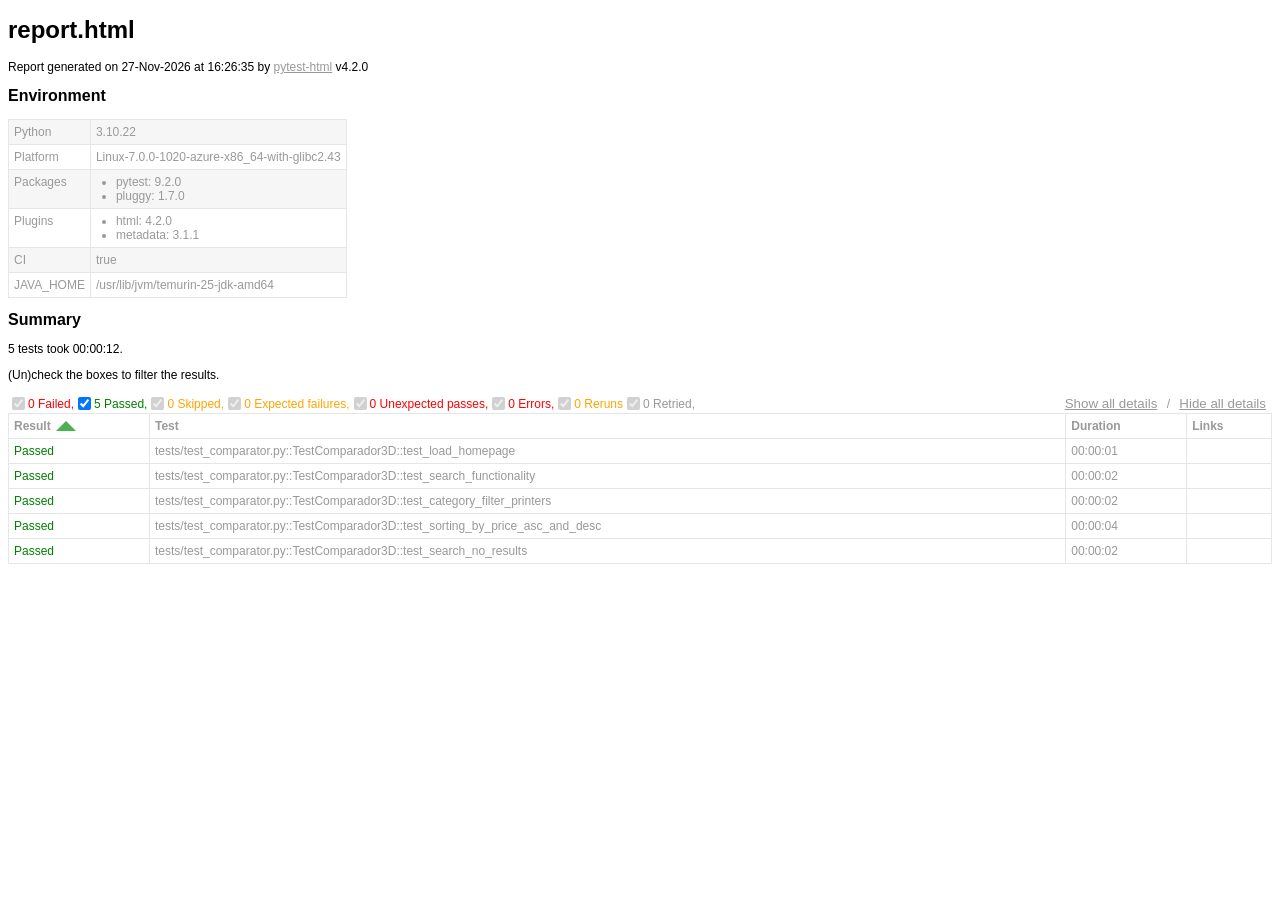
==== commit 1ae37f41: "deploy: 45efa06b1c443ad8f565aded5f43fcb3d5a237a5" ====
--- a/reports/report.html
+++ b/reports/report.html
@@ -328,7 +328,7 @@
   </head>
   <body>
     <h1 id="title">report.html</h1>
-    <p>Report generated on 26-Nov-2026 at 16:41:19 by <a href="https://pypi.python.org/pypi/pytest-html">pytest-html</a>
+    <p>Report generated on 27-Nov-2026 at 16:26:35 by <a href="https://pypi.python.org/pypi/pytest-html">pytest-html</a>
         v4.2.0</p>
     <div id="environment-header">
       <h2>Environment</h2>
